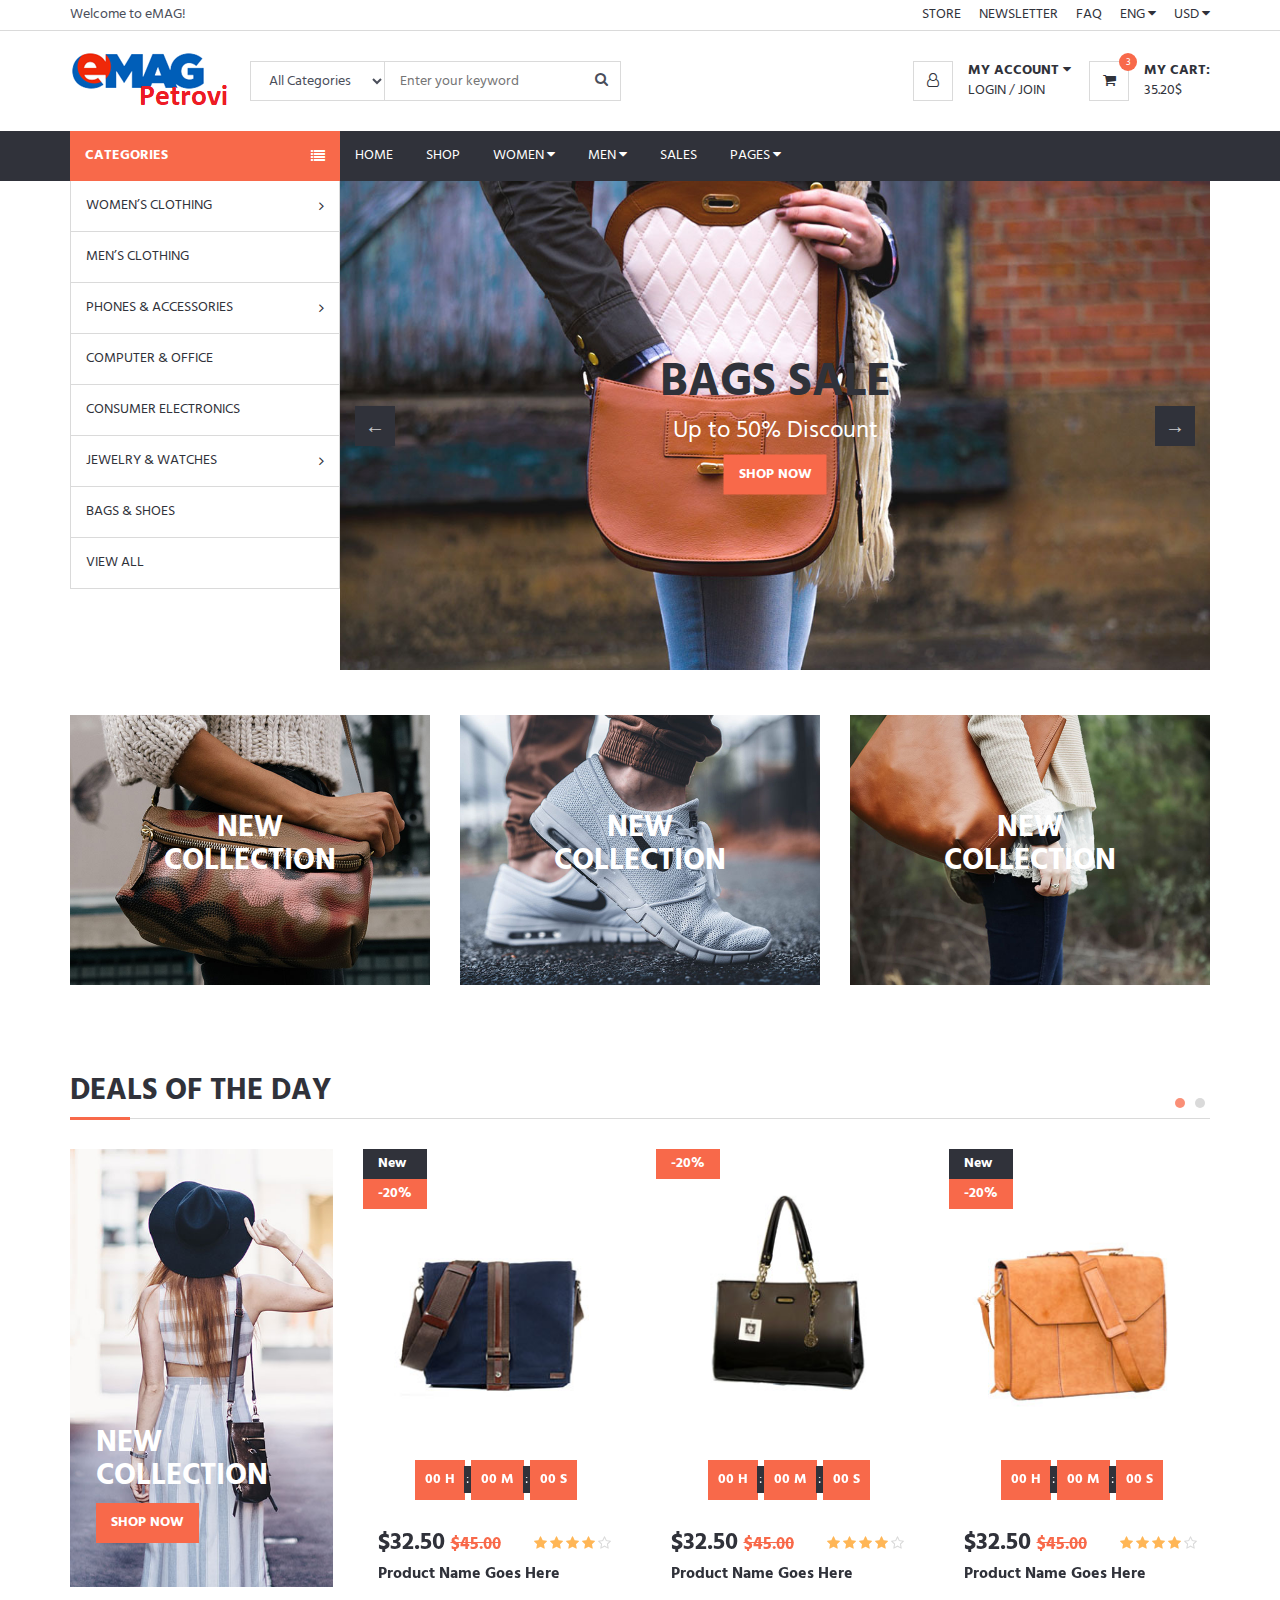
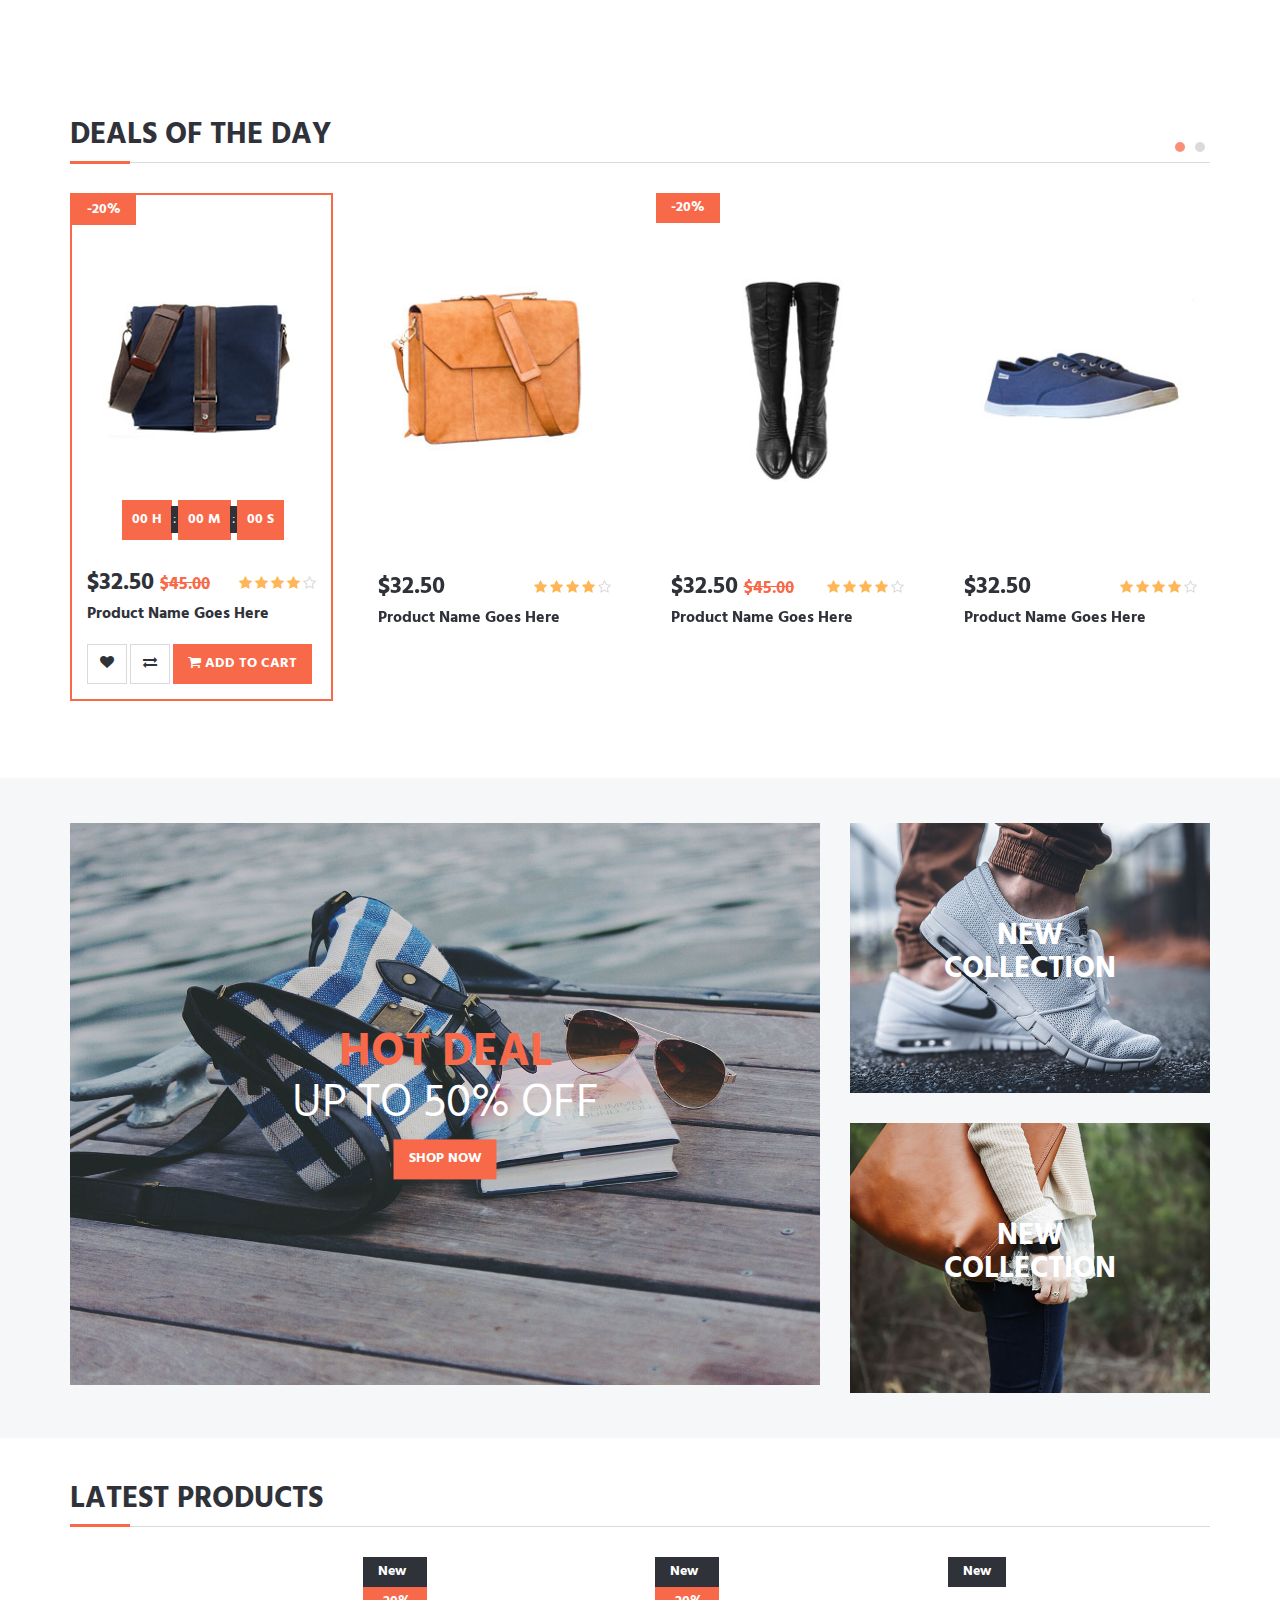
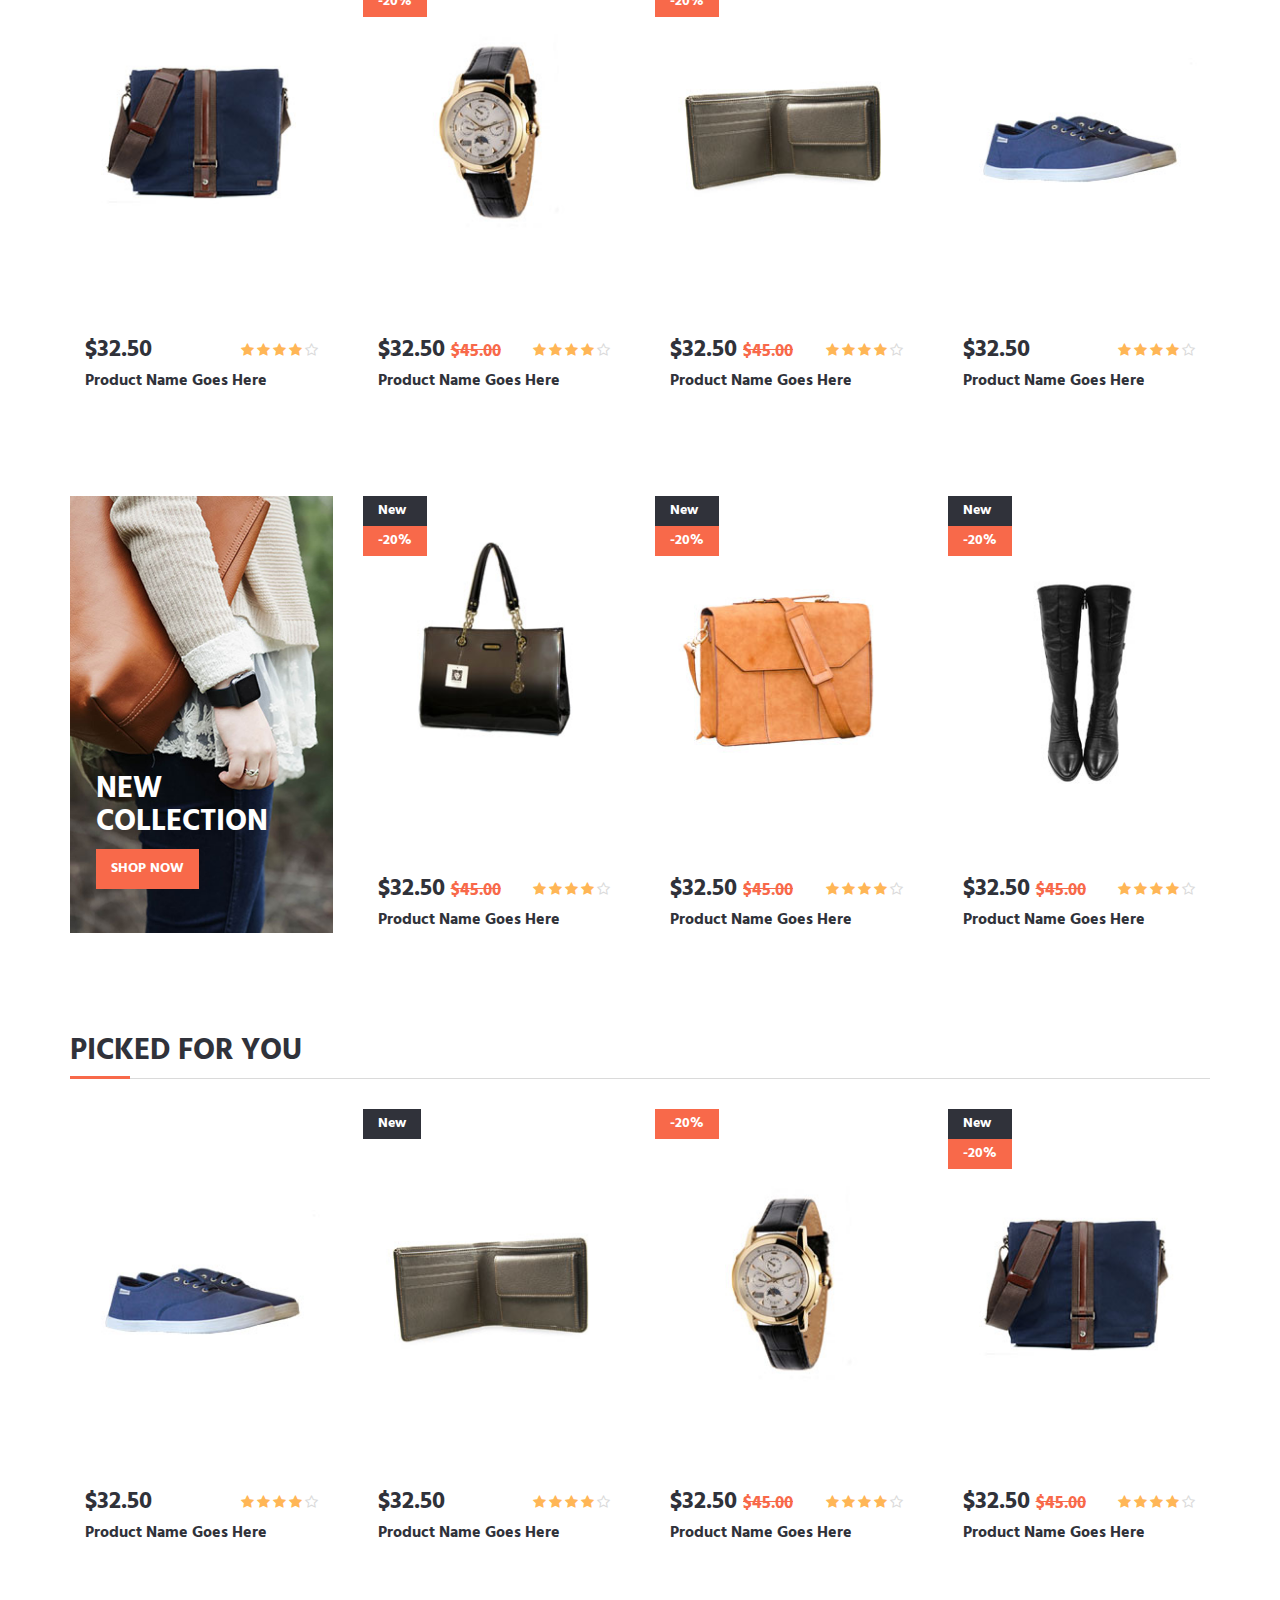
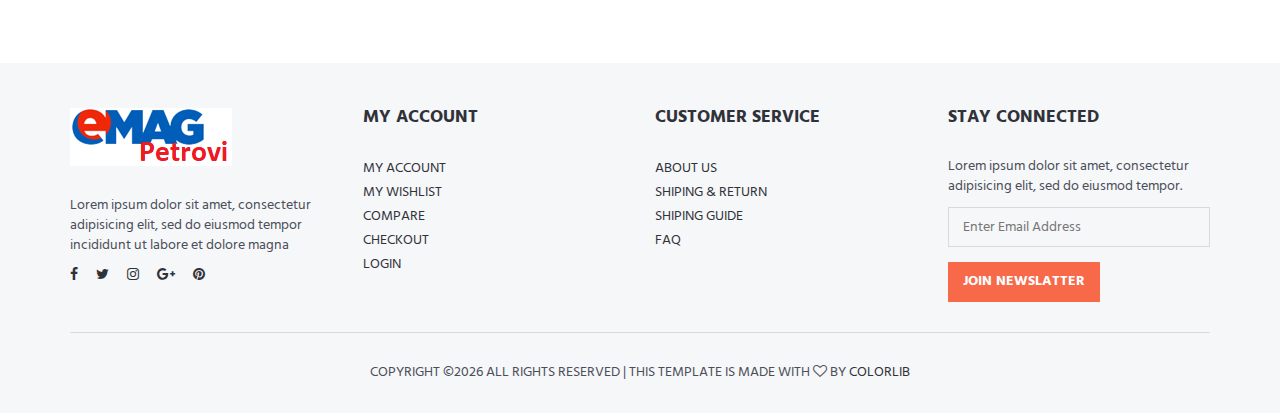
==== WebContent/index.html @ 8ca8fbd1 "Added WebContent" ====
<!DOCTYPE html>
<html lang="en">

<head>
	<meta charset="utf-8">
	<meta http-equiv="X-UA-Compatible" content="IE=edge">
	<meta name="viewport" content="width=device-width, initial-scale=1">
	<!-- The above 3 meta tags *must* come first in the head; any other head content must come *after* these tags -->

	<title>eMAG</title>

	<!-- Google font -->
	<link href="https://fonts.googleapis.com/css?family=Hind:400,700" rel="stylesheet">

	<!-- Bootstrap -->
	<link type="text/css" rel="stylesheet" href="css/bootstrap.min.css" />

	<!-- Slick -->
	<link type="text/css" rel="stylesheet" href="css/slick.css" />
	<link type="text/css" rel="stylesheet" href="css/slick-theme.css" />

	<!-- nouislider -->
	<link type="text/css" rel="stylesheet" href="css/nouislider.min.css" />

	<!-- Font Awesome Icon -->
	<link rel="stylesheet" href="css/font-awesome.min.css">

	<!-- Custom stlylesheet -->
	<link type="text/css" rel="stylesheet" href="css/style.css" />

	<!-- HTML5 shim and Respond.js for IE8 support of HTML5 elements and media queries -->
	<!-- WARNING: Respond.js doesn't work if you view the page via file:// -->
	<!--[if lt IE 9]>
		  <script src="https://oss.maxcdn.com/html5shiv/3.7.3/html5shiv.min.js"></script>
		  <script src="https://oss.maxcdn.com/respond/1.4.2/respond.min.js"></script>
		<![endif]-->

</head>

<body>
	<!-- HEADER -->
	<header>
		<!-- top Header -->
		<div id="top-header">
			<div class="container">
				<div class="pull-left">
					<span>Welcome to eMAG!</span>
				</div>
				<div class="pull-right">
					<ul class="header-top-links">
						<li><a href="#">Store</a></li>
						<li><a href="#">Newsletter</a></li>
						<li><a href="#">FAQ</a></li>
						<li class="dropdown default-dropdown">
							<a class="dropdown-toggle" data-toggle="dropdown" aria-expanded="true">ENG <i class="fa fa-caret-down"></i></a>
							<ul class="custom-menu">
								<li><a href="#">English (ENG)</a></li>
								<li><a href="#">Russian (Ru)</a></li>
								<li><a href="#">French (FR)</a></li>
								<li><a href="#">Spanish (Es)</a></li>
							</ul>
						</li>
						<li class="dropdown default-dropdown">
							<a class="dropdown-toggle" data-toggle="dropdown" aria-expanded="true">USD <i class="fa fa-caret-down"></i></a>
							<ul class="custom-menu">
								<li><a href="#">USD ($)</a></li>
								<li><a href="#">EUR (€)</a></li>
							</ul>
						</li>
					</ul>
				</div>
			</div>
		</div>
		<!-- /top Header -->

		<!-- header -->
		<div id="header">
			<div class="container">
				<div class="pull-left">
					<!-- Logo -->
					<div class="header-logo">
						<a class="logo" href="http://localhost:8080/Emag/index.html">
							<img src="./img/logo.png" alt="">
						</a>
					</div>
					<!-- /Logo -->

					<!-- Search -->
					<div class="header-search">	
						<form>
							<input class="input search-input" type="text" placeholder="Enter your keyword">
							<select class="input search-categories">
								<option value="0">All Categories</option>
								<option value="1">Category 01</option>
								<option value="2">Category 02</option>
								<option value="3">Category 03</option>
								<option value="4">Category 04</option>
							</select>
							<button class="search-btn"><i class="fa fa-search"></i></button>
						</form>
					</div>
					<!-- /Search -->
				</div>
				<div class="pull-right">
					<ul class="header-btns">
						<!-- Account -->
						<li class="header-account dropdown default-dropdown">
							<div class="dropdown-toggle" role="button" data-toggle="dropdown" aria-expanded="true">
								<div class="header-btns-icon">
									<i class="fa fa-user-o"></i>
								</div>
								<strong class="text-uppercase">My Account <i class="fa fa-caret-down"></i></strong>
							</div>
							<a href="#" class="text-uppercase">Login</a> / <a href="#" class="text-uppercase">Join</a>
							<ul class="custom-menu">
								<li><a href="#"><i class="fa fa-user-o"></i> My Account</a></li>
								<li><a href="#"><i class="fa fa-heart-o"></i> My Wishlist</a></li>
								<li><a href="#"><i class="fa fa-exchange"></i> Compare</a></li>
								<li><a href="http://localhost:8080/Emag/checkout.html"><i class="fa fa-check"></i> Checkout</a></li>
								<li><a href="#"><i class="fa fa-unlock-alt"></i> Login</a></li>
								<li><a href="#"><i class="fa fa-user-plus"></i> Create An Account</a></li>
							</ul>
						</li>
						<!-- /Account -->

						<!-- Cart -->
						<li class="header-cart dropdown default-dropdown">
							<a class="dropdown-toggle" data-toggle="dropdown" aria-expanded="true">
								<div class="header-btns-icon">
									<i class="fa fa-shopping-cart"></i>
									<span class="qty">3</span>
								</div>
								<strong class="text-uppercase">My Cart:</strong>
								<br>
								<span>35.20$</span>
							</a>
							<div class="custom-menu">
								<div id="shopping-cart">
									<div class="shopping-cart-list">
										<div class="product product-widget">
											<div class="product-thumb">
												<img src="./img/thumb-product01.jpg" alt="">
											</div>
											<div class="product-body">
												<h3 class="product-price">$32.50 <span class="qty">x3</span></h3>
												<h2 class="product-name"><a href="#">Product Name Goes Here</a></h2>
											</div>
											<button class="cancel-btn"><i class="fa fa-trash"></i></button>
										</div>
										<div class="product product-widget">
											<div class="product-thumb">
												<img src="./img/thumb-product01.jpg" alt="">
											</div>
											<div class="product-body">
												<h3 class="product-price">$32.50 <span class="qty">x3</span></h3>
												<h2 class="product-name"><a href="#">Product Name Goes Here</a></h2>
											</div>
											<button class="cancel-btn"><i class="fa fa-trash"></i></button>
										</div>
									</div>
									<div class="shopping-cart-btns">
										<button class="main-btn">View Cart</button>
										<button class="primary-btn">Checkout <i class="fa fa-arrow-circle-right"></i></button>
									</div>
								</div>
							</div>
						</li>
						<!-- /Cart -->

						<!-- Mobile nav toggle-->
						<li class="nav-toggle">
							<button class="nav-toggle-btn main-btn icon-btn"><i class="fa fa-bars"></i></button>
						</li>
						<!-- / Mobile nav toggle -->
					</ul>
				</div>
			</div>
			<!-- header -->
		</div>
		<!-- container -->
	</header>
	<!-- /HEADER -->

	<!-- NAVIGATION -->
	<div id="navigation">
		<!-- container -->
		<div class="container">
			<div id="responsive-nav">
				<!-- category nav -->
				<div class="category-nav">
					<span class="category-header">Categories <i class="fa fa-list"></i></span>
					<ul class="category-list">
						<li class="dropdown side-dropdown">
							<a class="dropdown-toggle" data-toggle="dropdown" aria-expanded="true">Women’s Clothing <i class="fa fa-angle-right"></i></a>
							<div class="custom-menu">
								<div class="row">
									<div class="col-md-4">
										<ul class="list-links">
											<li>
												<h3 class="list-links-title">Categories</h3></li>
											<li><a href="#">Women’s Clothing</a></li>
											<li><a href="#">Men’s Clothing</a></li>
											<li><a href="#">Phones & Accessories</a></li>
											<li><a href="#">Jewelry & Watches</a></li>
											<li><a href="#">Bags & Shoes</a></li>
										</ul>
										<hr class="hidden-md hidden-lg">
									</div>
									<div class="col-md-4">
										<ul class="list-links">
											<li>
												<h3 class="list-links-title">Categories</h3></li>
											<li><a href="#">Women’s Clothing</a></li>
											<li><a href="#">Men’s Clothing</a></li>
											<li><a href="#">Phones & Accessories</a></li>
											<li><a href="#">Jewelry & Watches</a></li>
											<li><a href="#">Bags & Shoes</a></li>
										</ul>
										<hr class="hidden-md hidden-lg">
									</div>
									<div class="col-md-4">
										<ul class="list-links">
											<li>
												<h3 class="list-links-title">Categories</h3></li>
											<li><a href="#">Women’s Clothing</a></li>
											<li><a href="#">Men’s Clothing</a></li>
											<li><a href="#">Phones & Accessories</a></li>
											<li><a href="#">Jewelry & Watches</a></li>
											<li><a href="#">Bags & Shoes</a></li>
										</ul>
									</div>
								</div>
								<div class="row hidden-sm hidden-xs">
									<div class="col-md-12">
										<hr>
										<a class="banner banner-1" href="#">
											<img src="./img/banner05.jpg" alt="">
											<div class="banner-caption text-center">
												<h2 class="white-color">NEW COLLECTION</h2>
												<h3 class="white-color font-weak">HOT DEAL</h3>
											</div>
										</a>
									</div>
								</div>
							</div>
						</li>
						<li><a href="#">Men’s Clothing</a></li>
						<li class="dropdown side-dropdown"><a class="dropdown-toggle" data-toggle="dropdown" aria-expanded="true">Phones & Accessories <i class="fa fa-angle-right"></i></a>
							<div class="custom-menu">
								<div class="row">
									<div class="col-md-4">
										<ul class="list-links">
											<li>
												<h3 class="list-links-title">Categories</h3></li>
											<li><a href="#">Women’s Clothing</a></li>
											<li><a href="#">Men’s Clothing</a></li>
											<li><a href="#">Phones & Accessories</a></li>
											<li><a href="#">Jewelry & Watches</a></li>
											<li><a href="#">Bags & Shoes</a></li>
										</ul>
										<hr>
										<ul class="list-links">
											<li>
												<h3 class="list-links-title">Categories</h3></li>
											<li><a href="#">Women’s Clothing</a></li>
											<li><a href="#">Men’s Clothing</a></li>
											<li><a href="#">Phones & Accessories</a></li>
											<li><a href="#">Jewelry & Watches</a></li>
											<li><a href="#">Bags & Shoes</a></li>
										</ul>
										<hr class="hidden-md hidden-lg">
									</div>
									<div class="col-md-4">
										<ul class="list-links">
											<li>
												<h3 class="list-links-title">Categories</h3></li>
											<li><a href="#">Women’s Clothing</a></li>
											<li><a href="#">Men’s Clothing</a></li>
											<li><a href="#">Phones & Accessories</a></li>
											<li><a href="#">Jewelry & Watches</a></li>
											<li><a href="#">Bags & Shoes</a></li>
										</ul>
										<hr>
										<ul class="list-links">
											<li>
												<h3 class="list-links-title">Categories</h3></li>
											<li><a href="#">Women’s Clothing</a></li>
											<li><a href="#">Men’s Clothing</a></li>
											<li><a href="#">Phones & Accessories</a></li>
											<li><a href="#">Jewelry & Watches</a></li>
											<li><a href="#">Bags & Shoes</a></li>
										</ul>
									</div>
									<div class="col-md-4 hidden-sm hidden-xs">
										<a class="banner banner-2" href="#">
											<img src="./img/banner04.jpg" alt="">
											<div class="banner-caption">
												<h3 class="white-color">NEW<br>COLLECTION</h3>
											</div>
										</a>
									</div>
								</div>
							</div>
						</li>
						<li><a href="#">Computer & Office</a></li>
						<li><a href="#">Consumer Electronics</a></li>
						<li class="dropdown side-dropdown">
							<a class="dropdown-toggle" data-toggle="dropdown" aria-expanded="true">Jewelry & Watches <i class="fa fa-angle-right"></i></a>
							<div class="custom-menu">
								<div class="row">
									<div class="col-md-4">
										<ul class="list-links">
											<li>
												<h3 class="list-links-title">Categories</h3></li>
											<li><a href="#">Women’s Clothing</a></li>
											<li><a href="#">Men’s Clothing</a></li>
											<li><a href="#">Phones & Accessories</a></li>
											<li><a href="#">Jewelry & Watches</a></li>
											<li><a href="#">Bags & Shoes</a></li>
										</ul>
										<hr>
										<ul class="list-links">
											<li>
												<h3 class="list-links-title">Categories</h3></li>
											<li><a href="#">Women’s Clothing</a></li>
											<li><a href="#">Men’s Clothing</a></li>
											<li><a href="#">Phones & Accessories</a></li>
											<li><a href="#">Jewelry & Watches</a></li>
											<li><a href="#">Bags & Shoes</a></li>
										</ul>
										<hr class="hidden-md hidden-lg">
									</div>
									<div class="col-md-4">
										<ul class="list-links">
											<li>
												<h3 class="list-links-title">Categories</h3></li>
											<li><a href="#">Women’s Clothing</a></li>
											<li><a href="#">Men’s Clothing</a></li>
											<li><a href="#">Phones & Accessories</a></li>
											<li><a href="#">Jewelry & Watches</a></li>
											<li><a href="#">Bags & Shoes</a></li>
										</ul>
										<hr>
										<ul class="list-links">
											<li>
												<h3 class="list-links-title">Categories</h3></li>
											<li><a href="#">Women’s Clothing</a></li>
											<li><a href="#">Men’s Clothing</a></li>
											<li><a href="#">Phones & Accessories</a></li>
											<li><a href="#">Jewelry & Watches</a></li>
											<li><a href="#">Bags & Shoes</a></li>
										</ul>
										<hr class="hidden-md hidden-lg">
									</div>
									<div class="col-md-4">
										<ul class="list-links">
											<li>
												<h3 class="list-links-title">Categories</h3></li>
											<li><a href="#">Women’s Clothing</a></li>
											<li><a href="#">Men’s Clothing</a></li>
											<li><a href="#">Phones & Accessories</a></li>
											<li><a href="#">Jewelry & Watches</a></li>
											<li><a href="#">Bags & Shoes</a></li>
										</ul>
										<hr>
										<ul class="list-links">
											<li>
												<h3 class="list-links-title">Categories</h3></li>
											<li><a href="#">Women’s Clothing</a></li>
											<li><a href="#">Men’s Clothing</a></li>
											<li><a href="#">Phones & Accessories</a></li>
											<li><a href="#">Jewelry & Watches</a></li>
											<li><a href="#">Bags & Shoes</a></li>
										</ul>
									</div>
								</div>
							</div>
						</li>
						<li><a href="#">Bags & Shoes</a></li>
						<li><a href="#">View All</a></li>
					</ul>
				</div>
				<!-- /category nav -->

				<!-- menu nav -->
				<div class="menu-nav">
					<span class="menu-header">Menu <i class="fa fa-bars"></i></span>
					<ul class="menu-list">
						<li><a href="#">Home</a></li>
						<li><a href="#">Shop</a></li>
						<li class="dropdown mega-dropdown"><a class="dropdown-toggle" data-toggle="dropdown" aria-expanded="true">Women <i class="fa fa-caret-down"></i></a>
							<div class="custom-menu">
								<div class="row">
									<div class="col-md-4">
										<ul class="list-links">
											<li>
												<h3 class="list-links-title">Categories</h3></li>
											<li><a href="#">Women’s Clothing</a></li>
											<li><a href="#">Men’s Clothing</a></li>
											<li><a href="#">Phones & Accessories</a></li>
											<li><a href="#">Jewelry & Watches</a></li>
											<li><a href="#">Bags & Shoes</a></li>
										</ul>
										<hr class="hidden-md hidden-lg">
									</div>
									<div class="col-md-4">
										<ul class="list-links">
											<li>
												<h3 class="list-links-title">Categories</h3></li>
											<li><a href="#">Women’s Clothing</a></li>
											<li><a href="#">Men’s Clothing</a></li>
											<li><a href="#">Phones & Accessories</a></li>
											<li><a href="#">Jewelry & Watches</a></li>
											<li><a href="#">Bags & Shoes</a></li>
										</ul>
										<hr class="hidden-md hidden-lg">
									</div>
									<div class="col-md-4">
										<ul class="list-links">
											<li>
												<h3 class="list-links-title">Categories</h3></li>
											<li><a href="#">Women’s Clothing</a></li>
											<li><a href="#">Men’s Clothing</a></li>
											<li><a href="#">Phones & Accessories</a></li>
											<li><a href="#">Jewelry & Watches</a></li>
											<li><a href="#">Bags & Shoes</a></li>
										</ul>
									</div>
								</div>
								<div class="row hidden-sm hidden-xs">
									<div class="col-md-12">
										<hr>
										<a class="banner banner-1" href="#">
											<img src="./img/banner05.jpg" alt="">
											<div class="banner-caption text-center">
												<h2 class="white-color">NEW COLLECTION</h2>
												<h3 class="white-color font-weak">HOT DEAL</h3>
											</div>
										</a>
									</div>
								</div>
							</div>
						</li>
						<li class="dropdown mega-dropdown full-width"><a class="dropdown-toggle" data-toggle="dropdown" aria-expanded="true">Men <i class="fa fa-caret-down"></i></a>
							<div class="custom-menu">
								<div class="row">
									<div class="col-md-3">
										<div class="hidden-sm hidden-xs">
											<a class="banner banner-1" href="#">
												<img src="./img/banner06.jpg" alt="">
												<div class="banner-caption text-center">
													<h3 class="white-color text-uppercase">Women’s</h3>
												</div>
											</a>
											<hr>
										</div>
										<ul class="list-links">
											<li>
												<h3 class="list-links-title">Categories</h3></li>
											<li><a href="#">Women’s Clothing</a></li>
											<li><a href="#">Men’s Clothing</a></li>
											<li><a href="#">Phones & Accessories</a></li>
											<li><a href="#">Jewelry & Watches</a></li>
											<li><a href="#">Bags & Shoes</a></li>
										</ul>
									</div>
									<div class="col-md-3">
										<div class="hidden-sm hidden-xs">
											<a class="banner banner-1" href="#">
												<img src="./img/banner07.jpg" alt="">
												<div class="banner-caption text-center">
													<h3 class="white-color text-uppercase">Men’s</h3>
												</div>
											</a>
										</div>
										<hr>
										<ul class="list-links">
											<li>
												<h3 class="list-links-title">Categories</h3></li>
											<li><a href="#">Women’s Clothing</a></li>
											<li><a href="#">Men’s Clothing</a></li>
											<li><a href="#">Phones & Accessories</a></li>
											<li><a href="#">Jewelry & Watches</a></li>
											<li><a href="#">Bags & Shoes</a></li>
										</ul>
									</div>
									<div class="col-md-3">
										<div class="hidden-sm hidden-xs">
											<a class="banner banner-1" href="#">
												<img src="./img/banner08.jpg" alt="">
												<div class="banner-caption text-center">
													<h3 class="white-color text-uppercase">Accessories</h3>
												</div>
											</a>
										</div>
										<hr>
										<ul class="list-links">
											<li>
												<h3 class="list-links-title">Categories</h3></li>
											<li><a href="#">Women’s Clothing</a></li>
											<li><a href="#">Men’s Clothing</a></li>
											<li><a href="#">Phones & Accessories</a></li>
											<li><a href="#">Jewelry & Watches</a></li>
											<li><a href="#">Bags & Shoes</a></li>
										</ul>
									</div>
									<div class="col-md-3">
										<div class="hidden-sm hidden-xs">
											<a class="banner banner-1" href="#">
												<img src="./img/banner09.jpg" alt="">
												<div class="banner-caption text-center">
													<h3 class="white-color text-uppercase">Bags</h3>
												</div>
											</a>
										</div>
										<hr>
										<ul class="list-links">
											<li>
												<h3 class="list-links-title">Categories</h3></li>
											<li><a href="#">Women’s Clothing</a></li>
											<li><a href="#">Men’s Clothing</a></li>
											<li><a href="#">Phones & Accessories</a></li>
											<li><a href="#">Jewelry & Watches</a></li>
											<li><a href="#">Bags & Shoes</a></li>
										</ul>
									</div>
								</div>
							</div>
						</li>
						<li><a href="#">Sales</a></li>
						<li class="dropdown default-dropdown"><a class="dropdown-toggle" data-toggle="dropdown" aria-expanded="true">Pages <i class="fa fa-caret-down"></i></a>
							<ul class="custom-menu">
								<li><a href="index.html">Home</a></li>
								<li><a href="products.html">Products</a></li>
								<li><a href="product-page.html">Product Details</a></li>
								<li><a href="checkout.html">Checkout</a></li>
							</ul>
						</li>
					</ul>
				</div>
				<!-- menu nav -->
			</div>
		</div>
		<!-- /container -->
	</div>
	<!-- /NAVIGATION -->

	<!-- HOME -->
	<div id="home">
		<!-- container -->
		<div class="container">
			<!-- home wrap -->
			<div class="home-wrap">
				<!-- home slick -->
				<div id="home-slick">
					<!-- banner -->
					<div class="banner banner-1">
						<img src="./img/banner01.jpg" alt="">
						<div class="banner-caption text-center">
							<h1>Bags sale</h1>
							<h3 class="white-color font-weak">Up to 50% Discount</h3>
							<button class="primary-btn">Shop Now</button>
						</div>
					</div>
					<!-- /banner -->

					<!-- banner -->
					<div class="banner banner-1">
						<img src="./img/banner02.jpg" alt="">
						<div class="banner-caption">
							<h1 class="primary-color">HOT DEAL<br><span class="white-color font-weak">Up to 50% OFF</span></h1>
							<button class="primary-btn">Shop Now</button>
						</div>
					</div>
					<!-- /banner -->

					<!-- banner -->
					<div class="banner banner-1">
						<img src="./img/banner03.jpg" alt="">
						<div class="banner-caption">
							<h1 class="white-color">New Product <span>Collection</span></h1>
							<button class="primary-btn">Shop Now</button>
						</div>
					</div>
					<!-- /banner -->
				</div>
				<!-- /home slick -->
			</div>
			<!-- /home wrap -->
		</div>
		<!-- /container -->
	</div>
	<!-- /HOME -->

	<!-- section -->
	<div class="section">
		<!-- container -->
		<div class="container">
			<!-- row -->
			<div class="row">
				<!-- banner -->
				<div class="col-md-4 col-sm-6">
					<a class="banner banner-1" href="#">
						<img src="./img/banner10.jpg" alt="">
						<div class="banner-caption text-center">
							<h2 class="white-color">NEW COLLECTION</h2>
						</div>
					</a>
				</div>
				<!-- /banner -->

				<!-- banner -->
				<div class="col-md-4 col-sm-6">
					<a class="banner banner-1" href="#">
						<img src="./img/banner11.jpg" alt="">
						<div class="banner-caption text-center">
							<h2 class="white-color">NEW COLLECTION</h2>
						</div>
					</a>
				</div>
				<!-- /banner -->

				<!-- banner -->
				<div class="col-md-4 col-md-offset-0 col-sm-6 col-sm-offset-3">
					<a class="banner banner-1" href="#">
						<img src="./img/banner12.jpg" alt="">
						<div class="banner-caption text-center">
							<h2 class="white-color">NEW COLLECTION</h2>
						</div>
					</a>
				</div>
				<!-- /banner -->

			</div>
			<!-- /row -->
		</div>
		<!-- /container -->
	</div>
	<!-- /section -->

	<!-- section -->
	<div class="section">
		<!-- container -->
		<div class="container">
			<!-- row -->
			<div class="row">
				<!-- section-title -->
				<div class="col-md-12">
					<div class="section-title">
						<h2 class="title">Deals Of The Day</h2>
						<div class="pull-right">
							<div class="product-slick-dots-1 custom-dots"></div>
						</div>
					</div>
				</div>
				<!-- /section-title -->

				<!-- banner -->
				<div class="col-md-3 col-sm-6 col-xs-6">
					<div class="banner banner-2">
						<img src="./img/banner14.jpg" alt="">
						<div class="banner-caption">
							<h2 class="white-color">NEW<br>COLLECTION</h2>
							<button class="primary-btn">Shop Now</button>
						</div>
					</div>
				</div>
				<!-- /banner -->

				<!-- Product Slick -->
				<div class="col-md-9 col-sm-6 col-xs-6">
					<div class="row">
						<div id="product-slick-1" class="product-slick">
							<!-- Product Single -->
							<div class="product product-single">
								<div class="product-thumb">
									<div class="product-label">
										<span>New</span>
										<span class="sale">-20%</span>
									</div>
									<ul class="product-countdown">
										<li><span>00 H</span></li>
										<li><span>00 M</span></li>
										<li><span>00 S</span></li>
									</ul>
									<button class="main-btn quick-view"><i class="fa fa-search-plus"></i> Quick view</button>
									<img src="./img/product01.jpg" alt="">
								</div>
								<div class="product-body">
									<h3 class="product-price">$32.50 <del class="product-old-price">$45.00</del></h3>
									<div class="product-rating">
										<i class="fa fa-star"></i>
										<i class="fa fa-star"></i>
										<i class="fa fa-star"></i>
										<i class="fa fa-star"></i>
										<i class="fa fa-star-o empty"></i>
									</div>
									<h2 class="product-name"><a href="#">Product Name Goes Here</a></h2>
									<div class="product-btns">
										<button class="main-btn icon-btn"><i class="fa fa-heart"></i></button>
										<button class="main-btn icon-btn"><i class="fa fa-exchange"></i></button>
										<button class="primary-btn add-to-cart"><i class="fa fa-shopping-cart"></i> Add to Cart</button>
									</div>
								</div>
							</div>
							<!-- /Product Single -->

							<!-- Product Single -->
							<div class="product product-single">
								<div class="product-thumb">
									<div class="product-label">
										<span class="sale">-20%</span>
									</div>
									<ul class="product-countdown">
										<li><span>00 H</span></li>
										<li><span>00 M</span></li>
										<li><span>00 S</span></li>
									</ul>
									<button class="main-btn quick-view"><i class="fa fa-search-plus"></i> Quick view</button>
									<img src="./img/product07.jpg" alt="">
								</div>
								<div class="product-body">
									<h3 class="product-price">$32.50 <del class="product-old-price">$45.00</del></h3>
									<div class="product-rating">
										<i class="fa fa-star"></i>
										<i class="fa fa-star"></i>
										<i class="fa fa-star"></i>
										<i class="fa fa-star"></i>
										<i class="fa fa-star-o empty"></i>
									</div>
									<h2 class="product-name"><a href="#">Product Name Goes Here</a></h2>
									<div class="product-btns">
										<button class="main-btn icon-btn"><i class="fa fa-heart"></i></button>
										<button class="main-btn icon-btn"><i class="fa fa-exchange"></i></button>
										<button class="primary-btn add-to-cart"><i class="fa fa-shopping-cart"></i> Add to Cart</button>
									</div>
								</div>
							</div>
							<!-- /Product Single -->

							<!-- Product Single -->
							<div class="product product-single">
								<div class="product-thumb">
									<div class="product-label">
										<span>New</span>
										<span class="sale">-20%</span>
									</div>
									<ul class="product-countdown">
										<li><span>00 H</span></li>
										<li><span>00 M</span></li>
										<li><span>00 S</span></li>
									</ul>
									<button class="main-btn quick-view"><i class="fa fa-search-plus"></i> Quick view</button>
									<img src="./img/product06.jpg" alt="">
								</div>
								<div class="product-body">
									<h3 class="product-price">$32.50 <del class="product-old-price">$45.00</del></h3>
									<div class="product-rating">
										<i class="fa fa-star"></i>
										<i class="fa fa-star"></i>
										<i class="fa fa-star"></i>
										<i class="fa fa-star"></i>
										<i class="fa fa-star-o empty"></i>
									</div>
									<h2 class="product-name"><a href="#">Product Name Goes Here</a></h2>
									<div class="product-btns">
										<button class="main-btn icon-btn"><i class="fa fa-heart"></i></button>
										<button class="main-btn icon-btn"><i class="fa fa-exchange"></i></button>
										<button class="primary-btn add-to-cart"><i class="fa fa-shopping-cart"></i> Add to Cart</button>
									</div>
								</div>
							</div>
							<!-- /Product Single -->

							<!-- Product Single -->
							<div class="product product-single">
								<div class="product-thumb">
									<div class="product-label">
										<span>New</span>
										<span class="sale">-20%</span>
									</div>
									<ul class="product-countdown">
										<li><span>00 H</span></li>
										<li><span>00 M</span></li>
										<li><span>00 S</span></li>
									</ul>
									<button class="main-btn quick-view"><i class="fa fa-search-plus"></i> Quick view</button>
									<img src="./img/product08.jpg" alt="">
								</div>
								<div class="product-body">
									<h3 class="product-price">$32.50 <del class="product-old-price">$45.00</del></h3>
									<div class="product-rating">
										<i class="fa fa-star"></i>
										<i class="fa fa-star"></i>
										<i class="fa fa-star"></i>
										<i class="fa fa-star"></i>
										<i class="fa fa-star-o empty"></i>
									</div>
									<h2 class="product-name"><a href="#">Product Name Goes Here</a></h2>
									<div class="product-btns">
										<button class="main-btn icon-btn"><i class="fa fa-heart"></i></button>
										<button class="main-btn icon-btn"><i class="fa fa-exchange"></i></button>
										<button class="primary-btn add-to-cart"><i class="fa fa-shopping-cart"></i> Add to Cart</button>
									</div>
								</div>
							</div>
							<!-- /Product Single -->
						</div>
					</div>
				</div>
				<!-- /Product Slick -->
			</div>
			<!-- /row -->

			<!-- row -->
			<div class="row">
				<!-- section title -->
				<div class="col-md-12">
					<div class="section-title">
						<h2 class="title">Deals Of The Day</h2>
						<div class="pull-right">
							<div class="product-slick-dots-2 custom-dots">
							</div>
						</div>
					</div>
				</div>
				<!-- section title -->

				<!-- Product Single -->
				<div class="col-md-3 col-sm-6 col-xs-6">
					<div class="product product-single product-hot">
						<div class="product-thumb">
							<div class="product-label">
								<span class="sale">-20%</span>
							</div>
							<ul class="product-countdown">
								<li><span>00 H</span></li>
								<li><span>00 M</span></li>
								<li><span>00 S</span></li>
							</ul>
							<button class="main-btn quick-view"><i class="fa fa-search-plus"></i> Quick view</button>
							<img src="./img/product01.jpg" alt="">
						</div>
						<div class="product-body">
							<h3 class="product-price">$32.50 <del class="product-old-price">$45.00</del></h3>
							<div class="product-rating">
								<i class="fa fa-star"></i>
								<i class="fa fa-star"></i>
								<i class="fa fa-star"></i>
								<i class="fa fa-star"></i>
								<i class="fa fa-star-o empty"></i>
							</div>
							<h2 class="product-name"><a href="#">Product Name Goes Here</a></h2>
							<div class="product-btns">
								<button class="main-btn icon-btn"><i class="fa fa-heart"></i></button>
								<button class="main-btn icon-btn"><i class="fa fa-exchange"></i></button>
								<button class="primary-btn add-to-cart"><i class="fa fa-shopping-cart"></i> Add to Cart</button>
							</div>
						</div>
					</div>
				</div>
				<!-- /Product Single -->

				<!-- Product Slick -->
				<div class="col-md-9 col-sm-6 col-xs-6">
					<div class="row">
						<div id="product-slick-2" class="product-slick">
							<!-- Product Single -->
							<div class="product product-single">
								<div class="product-thumb">
									<button class="main-btn quick-view"><i class="fa fa-search-plus"></i> Quick view</button>
									<img src="./img/product06.jpg" alt="">
								</div>
								<div class="product-body">
									<h3 class="product-price">$32.50</h3>
									<div class="product-rating">
										<i class="fa fa-star"></i>
										<i class="fa fa-star"></i>
										<i class="fa fa-star"></i>
										<i class="fa fa-star"></i>
										<i class="fa fa-star-o empty"></i>
									</div>
									<h2 class="product-name"><a href="#">Product Name Goes Here</a></h2>
									<div class="product-btns">
										<button class="main-btn icon-btn"><i class="fa fa-heart"></i></button>
										<button class="main-btn icon-btn"><i class="fa fa-exchange"></i></button>
										<button class="primary-btn add-to-cart"><i class="fa fa-shopping-cart"></i> Add to Cart</button>
									</div>
								</div>
							</div>
							<!-- /Product Single -->

							<!-- Product Single -->
							<div class="product product-single">
								<div class="product-thumb">
									<div class="product-label">
										<span class="sale">-20%</span>
									</div>
									<button class="main-btn quick-view"><i class="fa fa-search-plus"></i> Quick view</button>
									<img src="./img/product05.jpg" alt="">
								</div>
								<div class="product-body">
									<h3 class="product-price">$32.50 <del class="product-old-price">$45.00</del></h3>
									<div class="product-rating">
										<i class="fa fa-star"></i>
										<i class="fa fa-star"></i>
										<i class="fa fa-star"></i>
										<i class="fa fa-star"></i>
										<i class="fa fa-star-o empty"></i>
									</div>
									<h2 class="product-name"><a href="#">Product Name Goes Here</a></h2>
									<div class="product-btns">
										<button class="main-btn icon-btn"><i class="fa fa-heart"></i></button>
										<button class="main-btn icon-btn"><i class="fa fa-exchange"></i></button>
										<button class="primary-btn add-to-cart"><i class="fa fa-shopping-cart"></i> Add to Cart</button>
									</div>
								</div>
							</div>
							<!-- /Product Single -->

							<!-- Product Single -->
							<div class="product product-single">
								<div class="product-thumb">
									<button class="main-btn quick-view"><i class="fa fa-search-plus"></i> Quick view</button>
									<img src="./img/product04.jpg" alt="">
								</div>
								<div class="product-body">
									<h3 class="product-price">$32.50</h3>
									<div class="product-rating">
										<i class="fa fa-star"></i>
										<i class="fa fa-star"></i>
										<i class="fa fa-star"></i>
										<i class="fa fa-star"></i>
										<i class="fa fa-star-o empty"></i>
									</div>
									<h2 class="product-name"><a href="#">Product Name Goes Here</a></h2>
									<div class="product-btns">
										<button class="main-btn icon-btn"><i class="fa fa-heart"></i></button>
										<button class="main-btn icon-btn"><i class="fa fa-exchange"></i></button>
										<button class="primary-btn add-to-cart"><i class="fa fa-shopping-cart"></i> Add to Cart</button>
									</div>
								</div>
							</div>
							<!-- /Product Single -->

							<!-- Product Single -->
							<div class="product product-single">
								<div class="product-thumb">
									<div class="product-label">
										<span>New</span>
										<span class="sale">-20%</span>
									</div>
									<button class="main-btn quick-view"><i class="fa fa-search-plus"></i> Quick view</button>
									<img src="./img/product03.jpg" alt="">
								</div>
								<div class="product-body">
									<h3 class="product-price">$32.50 <del class="product-old-price">$45.00</del></h3>
									<div class="product-rating">
										<i class="fa fa-star"></i>
										<i class="fa fa-star"></i>
										<i class="fa fa-star"></i>
										<i class="fa fa-star"></i>
										<i class="fa fa-star-o empty"></i>
									</div>
									<h2 class="product-name"><a href="#">Product Name Goes Here</a></h2>
									<div class="product-btns">
										<button class="main-btn icon-btn"><i class="fa fa-heart"></i></button>
										<button class="main-btn icon-btn"><i class="fa fa-exchange"></i></button>
										<button class="primary-btn add-to-cart"><i class="fa fa-shopping-cart"></i> Add to Cart</button>
									</div>
								</div>
							</div>
							<!-- /Product Single -->

						</div>
					</div>
				</div>
				<!-- /Product Slick -->
			</div>
			<!-- /row -->
		</div>
		<!-- /container -->
	</div>
	<!-- /section -->

	<!-- section -->
	<div class="section section-grey">
		<!-- container -->
		<div class="container">
			<!-- row -->
			<div class="row">
				<!-- banner -->
				<div class="col-md-8">
					<div class="banner banner-1">
						<img src="./img/banner13.jpg" alt="">
						<div class="banner-caption text-center">
							<h1 class="primary-color">HOT DEAL<br><span class="white-color font-weak">Up to 50% OFF</span></h1>
							<button class="primary-btn">Shop Now</button>
						</div>
					</div>
				</div>
				<!-- /banner -->

				<!-- banner -->
				<div class="col-md-4 col-sm-6">
					<a class="banner banner-1" href="#">
						<img src="./img/banner11.jpg" alt="">
						<div class="banner-caption text-center">
							<h2 class="white-color">NEW COLLECTION</h2>
						</div>
					</a>
				</div>
				<!-- /banner -->

				<!-- banner -->
				<div class="col-md-4 col-sm-6">
					<a class="banner banner-1" href="#">
						<img src="./img/banner12.jpg" alt="">
						<div class="banner-caption text-center">
							<h2 class="white-color">NEW COLLECTION</h2>
						</div>
					</a>
				</div>
				<!-- /banner -->
			</div>
			<!-- /row -->
		</div>
		<!-- /container -->
	</div>
	<!-- /section -->

	<!-- section -->
	<div class="section">
		<!-- container -->
		<div class="container">
			<!-- row -->
			<div class="row">
				<!-- section title -->
				<div class="col-md-12">
					<div class="section-title">
						<h2 class="title">Latest Products</h2>
					</div>
				</div>
				<!-- section title -->

				<!-- Product Single -->
				<div class="col-md-3 col-sm-6 col-xs-6">
					<div class="product product-single">
						<div class="product-thumb">
							<button class="main-btn quick-view"><i class="fa fa-search-plus"></i> Quick view</button>
							<img src="./img/product01.jpg" alt="">
						</div>
						<div class="product-body">
							<h3 class="product-price">$32.50</h3>
							<div class="product-rating">
								<i class="fa fa-star"></i>
								<i class="fa fa-star"></i>
								<i class="fa fa-star"></i>
								<i class="fa fa-star"></i>
								<i class="fa fa-star-o empty"></i>
							</div>
							<h2 class="product-name"><a href="#">Product Name Goes Here</a></h2>
							<div class="product-btns">
								<button class="main-btn icon-btn"><i class="fa fa-heart"></i></button>
								<button class="main-btn icon-btn"><i class="fa fa-exchange"></i></button>
								<button class="primary-btn add-to-cart"><i class="fa fa-shopping-cart"></i> Add to Cart</button>
							</div>
						</div>
					</div>
				</div>
				<!-- /Product Single -->

				<!-- Product Single -->
				<div class="col-md-3 col-sm-6 col-xs-6">
					<div class="product product-single">
						<div class="product-thumb">
							<div class="product-label">
								<span>New</span>
								<span class="sale">-20%</span>
							</div>
							<button class="main-btn quick-view"><i class="fa fa-search-plus"></i> Quick view</button>
							<img src="./img/product02.jpg" alt="">
						</div>
						<div class="product-body">
							<h3 class="product-price">$32.50 <del class="product-old-price">$45.00</del></h3>
							<div class="product-rating">
								<i class="fa fa-star"></i>
								<i class="fa fa-star"></i>
								<i class="fa fa-star"></i>
								<i class="fa fa-star"></i>
								<i class="fa fa-star-o empty"></i>
							</div>
							<h2 class="product-name"><a href="#">Product Name Goes Here</a></h2>
							<div class="product-btns">
								<button class="main-btn icon-btn"><i class="fa fa-heart"></i></button>
								<button class="main-btn icon-btn"><i class="fa fa-exchange"></i></button>
								<button class="primary-btn add-to-cart"><i class="fa fa-shopping-cart"></i> Add to Cart</button>
							</div>
						</div>
					</div>
				</div>
				<!-- /Product Single -->

				<!-- Product Single -->
				<div class="col-md-3 col-sm-6 col-xs-6">
					<div class="product product-single">
						<div class="product-thumb">
							<div class="product-label">
								<span>New</span>
								<span class="sale">-20%</span>
							</div>
							<button class="main-btn quick-view"><i class="fa fa-search-plus"></i> Quick view</button>
							<img src="./img/product03.jpg" alt="">
						</div>
						<div class="product-body">
							<h3 class="product-price">$32.50 <del class="product-old-price">$45.00</del></h3>
							<div class="product-rating">
								<i class="fa fa-star"></i>
								<i class="fa fa-star"></i>
								<i class="fa fa-star"></i>
								<i class="fa fa-star"></i>
								<i class="fa fa-star-o empty"></i>
							</div>
							<h2 class="product-name"><a href="#">Product Name Goes Here</a></h2>
							<div class="product-btns">
								<button class="main-btn icon-btn"><i class="fa fa-heart"></i></button>
								<button class="main-btn icon-btn"><i class="fa fa-exchange"></i></button>
								<button class="primary-btn add-to-cart"><i class="fa fa-shopping-cart"></i> Add to Cart</button>
							</div>
						</div>
					</div>
				</div>
				<!-- /Product Single -->

				<!-- Product Single -->
				<div class="col-md-3 col-sm-6 col-xs-6">
					<div class="product product-single">
						<div class="product-thumb">
							<div class="product-label">
								<span>New</span>
							</div>
							<button class="main-btn quick-view"><i class="fa fa-search-plus"></i> Quick view</button>
							<img src="./img/product04.jpg" alt="">
						</div>
						<div class="product-body">
							<h3 class="product-price">$32.50</h3>
							<div class="product-rating">
								<i class="fa fa-star"></i>
								<i class="fa fa-star"></i>
								<i class="fa fa-star"></i>
								<i class="fa fa-star"></i>
								<i class="fa fa-star-o empty"></i>
							</div>
							<h2 class="product-name"><a href="#">Product Name Goes Here</a></h2>
							<div class="product-btns">
								<button class="main-btn icon-btn"><i class="fa fa-heart"></i></button>
								<button class="main-btn icon-btn"><i class="fa fa-exchange"></i></button>
								<button class="primary-btn add-to-cart"><i class="fa fa-shopping-cart"></i> Add to Cart</button>
							</div>
						</div>
					</div>
				</div>
				<!-- /Product Single -->
			</div>
			<!-- /row -->

			<!-- row -->
			<div class="row">
				<!-- banner -->
				<div class="col-md-3 col-sm-6 col-xs-6">
					<div class="banner banner-2">
						<img src="./img/banner15.jpg" alt="">
						<div class="banner-caption">
							<h2 class="white-color">NEW<br>COLLECTION</h2>
							<button class="primary-btn">Shop Now</button>
						</div>
					</div>
				</div>
				<!-- /banner -->

				<!-- Product Single -->
				<div class="col-md-3 col-sm-6 col-xs-6">
					<div class="product product-single">
						<div class="product-thumb">
							<div class="product-label">
								<span>New</span>
								<span class="sale">-20%</span>
							</div>
							<button class="main-btn quick-view"><i class="fa fa-search-plus"></i> Quick view</button>
							<img src="./img/product07.jpg" alt="">
						</div>
						<div class="product-body">
							<h3 class="product-price">$32.50 <del class="product-old-price">$45.00</del></h3>
							<div class="product-rating">
								<i class="fa fa-star"></i>
								<i class="fa fa-star"></i>
								<i class="fa fa-star"></i>
								<i class="fa fa-star"></i>
								<i class="fa fa-star-o empty"></i>
							</div>
							<h2 class="product-name"><a href="#">Product Name Goes Here</a></h2>
							<div class="product-btns">
								<button class="main-btn icon-btn"><i class="fa fa-heart"></i></button>
								<button class="main-btn icon-btn"><i class="fa fa-exchange"></i></button>
								<button class="primary-btn add-to-cart"><i class="fa fa-shopping-cart"></i> Add to Cart</button>
							</div>
						</div>
					</div>
				</div>
				<!-- /Product Single -->

				<!-- Product Single -->
				<div class="col-md-3 col-sm-6 col-xs-6">
					<div class="product product-single">
						<div class="product-thumb">
							<div class="product-label">
								<span>New</span>
								<span class="sale">-20%</span>
							</div>
							<button class="main-btn quick-view"><i class="fa fa-search-plus"></i> Quick view</button>
							<img src="./img/product06.jpg" alt="">
						</div>
						<div class="product-body">
							<h3 class="product-price">$32.50 <del class="product-old-price">$45.00</del></h3>
							<div class="product-rating">
								<i class="fa fa-star"></i>
								<i class="fa fa-star"></i>
								<i class="fa fa-star"></i>
								<i class="fa fa-star"></i>
								<i class="fa fa-star-o empty"></i>
							</div>
							<h2 class="product-name"><a href="#">Product Name Goes Here</a></h2>
							<div class="product-btns">
								<button class="main-btn icon-btn"><i class="fa fa-heart"></i></button>
								<button class="main-btn icon-btn"><i class="fa fa-exchange"></i></button>
								<button class="primary-btn add-to-cart"><i class="fa fa-shopping-cart"></i> Add to Cart</button>
							</div>
						</div>
					</div>
				</div>
				<!-- /Product Single -->

				<!-- Product Single -->
				<div class="col-md-3 col-sm-6 col-xs-6">
					<div class="product product-single">
						<div class="product-thumb">
							<div class="product-label">
								<span>New</span>
								<span class="sale">-20%</span>
							</div>
							<button class="main-btn quick-view"><i class="fa fa-search-plus"></i> Quick view</button>
							<img src="./img/product05.jpg" alt="">
						</div>
						<div class="product-body">
							<h3 class="product-price">$32.50 <del class="product-old-price">$45.00</del></h3>
							<div class="product-rating">
								<i class="fa fa-star"></i>
								<i class="fa fa-star"></i>
								<i class="fa fa-star"></i>
								<i class="fa fa-star"></i>
								<i class="fa fa-star-o empty"></i>
							</div>
							<h2 class="product-name"><a href="#">Product Name Goes Here</a></h2>
							<div class="product-btns">
								<button class="main-btn icon-btn"><i class="fa fa-heart"></i></button>
								<button class="main-btn icon-btn"><i class="fa fa-exchange"></i></button>
								<button class="primary-btn add-to-cart"><i class="fa fa-shopping-cart"></i> Add to Cart</button>
							</div>
						</div>
					</div>
				</div>
				<!-- /Product Single -->
			</div>
			<!-- /row -->

			<!-- row -->
			<div class="row">
				<!-- section title -->
				<div class="col-md-12">
					<div class="section-title">
						<h2 class="title">Picked For You</h2>
					</div>
				</div>
				<!-- section title -->

				<!-- Product Single -->
				<div class="col-md-3 col-sm-6 col-xs-6">
					<div class="product product-single">
						<div class="product-thumb">
							<button class="main-btn quick-view"><i class="fa fa-search-plus"></i> Quick view</button>
							<img src="./img/product04.jpg" alt="">
						</div>
						<div class="product-body">
							<h3 class="product-price">$32.50</h3>
							<div class="product-rating">
								<i class="fa fa-star"></i>
								<i class="fa fa-star"></i>
								<i class="fa fa-star"></i>
								<i class="fa fa-star"></i>
								<i class="fa fa-star-o empty"></i>
							</div>
							<h2 class="product-name"><a href="#">Product Name Goes Here</a></h2>
							<div class="product-btns">
								<button class="main-btn icon-btn"><i class="fa fa-heart"></i></button>
								<button class="main-btn icon-btn"><i class="fa fa-exchange"></i></button>
								<button class="primary-btn add-to-cart"><i class="fa fa-shopping-cart"></i> Add to Cart</button>
							</div>
						</div>
					</div>
				</div>
				<!-- /Product Single -->

				<!-- Product Single -->
				<div class="col-md-3 col-sm-6 col-xs-6">
					<div class="product product-single">
						<div class="product-thumb">
							<div class="product-label">
								<span>New</span>
							</div>
							<button class="main-btn quick-view"><i class="fa fa-search-plus"></i> Quick view</button>
							<img src="./img/product03.jpg" alt="">
						</div>
						<div class="product-body">
							<h3 class="product-price">$32.50</h3>
							<div class="product-rating">
								<i class="fa fa-star"></i>
								<i class="fa fa-star"></i>
								<i class="fa fa-star"></i>
								<i class="fa fa-star"></i>
								<i class="fa fa-star-o empty"></i>
							</div>
							<h2 class="product-name"><a href="#">Product Name Goes Here</a></h2>
							<div class="product-btns">
								<button class="main-btn icon-btn"><i class="fa fa-heart"></i></button>
								<button class="main-btn icon-btn"><i class="fa fa-exchange"></i></button>
								<button class="primary-btn add-to-cart"><i class="fa fa-shopping-cart"></i> Add to Cart</button>
							</div>
						</div>
					</div>
				</div>
				<!-- /Product Single -->

				<!-- Product Single -->
				<div class="col-md-3 col-sm-6 col-xs-6">
					<div class="product product-single">
						<div class="product-thumb">
							<div class="product-label">
								<span class="sale">-20%</span>
							</div>
							<button class="main-btn quick-view"><i class="fa fa-search-plus"></i> Quick view</button>
							<img src="./img/product02.jpg" alt="">
						</div>
						<div class="product-body">
							<h3 class="product-price">$32.50 <del class="product-old-price">$45.00</del></h3>
							<div class="product-rating">
								<i class="fa fa-star"></i>
								<i class="fa fa-star"></i>
								<i class="fa fa-star"></i>
								<i class="fa fa-star"></i>
								<i class="fa fa-star-o empty"></i>
							</div>
							<h2 class="product-name"><a href="#">Product Name Goes Here</a></h2>
							<div class="product-btns">
								<button class="main-btn icon-btn"><i class="fa fa-heart"></i></button>
								<button class="main-btn icon-btn"><i class="fa fa-exchange"></i></button>
								<button class="primary-btn add-to-cart"><i class="fa fa-shopping-cart"></i> Add to Cart</button>
							</div>
						</div>
					</div>
				</div>
				<!-- /Product Single -->

				<!-- Product Single -->
				<div class="col-md-3 col-sm-6 col-xs-6">
					<div class="product product-single">
						<div class="product-thumb">
							<div class="product-label">
								<span>New</span>
								<span class="sale">-20%</span>
							</div>
							<button class="main-btn quick-view"><i class="fa fa-search-plus"></i> Quick view</button>
							<img src="./img/product01.jpg" alt="">
						</div>
						<div class="product-body">
							<h3 class="product-price">$32.50 <del class="product-old-price">$45.00</del></h3>
							<div class="product-rating">
								<i class="fa fa-star"></i>
								<i class="fa fa-star"></i>
								<i class="fa fa-star"></i>
								<i class="fa fa-star"></i>
								<i class="fa fa-star-o empty"></i>
							</div>
							<h2 class="product-name"><a href="#">Product Name Goes Here</a></h2>
							<div class="product-btns">
								<button class="main-btn icon-btn"><i class="fa fa-heart"></i></button>
								<button class="main-btn icon-btn"><i class="fa fa-exchange"></i></button>
								<button class="primary-btn add-to-cart"><i class="fa fa-shopping-cart"></i> Add to Cart</button>
							</div>
						</div>
					</div>
				</div>
				<!-- /Product Single -->
			</div>
			<!-- /row -->
		</div>
		<!-- /container -->
	</div>
	<!-- /section -->

	<!-- FOOTER -->
	<footer id="footer" class="section section-grey">
		<!-- container -->
		<div class="container">
			<!-- row -->
			<div class="row">
				<!-- footer widget -->
				<div class="col-md-3 col-sm-6 col-xs-6">
					<div class="footer">
						<!-- footer logo -->
						<div class="footer-logo">
							<a class="logo" href="#">
		            <img src="./img/logo.png" alt="">
		          </a>
						</div>
						<!-- /footer logo -->

						<p>Lorem ipsum dolor sit amet, consectetur adipisicing elit, sed do eiusmod tempor incididunt ut labore et dolore magna</p>

						<!-- footer social -->
						<ul class="footer-social">
							<li><a href="#"><i class="fa fa-facebook"></i></a></li>
							<li><a href="#"><i class="fa fa-twitter"></i></a></li>
							<li><a href="#"><i class="fa fa-instagram"></i></a></li>
							<li><a href="#"><i class="fa fa-google-plus"></i></a></li>
							<li><a href="#"><i class="fa fa-pinterest"></i></a></li>
						</ul>
						<!-- /footer social -->
					</div>
				</div>
				<!-- /footer widget -->

				<!-- footer widget -->
				<div class="col-md-3 col-sm-6 col-xs-6">
					<div class="footer">
						<h3 class="footer-header">My Account</h3>
						<ul class="list-links">
							<li><a href="#">My Account</a></li>
							<li><a href="#">My Wishlist</a></li>
							<li><a href="#">Compare</a></li>
							<li><a href="#">Checkout</a></li>
							<li><a href="#">Login</a></li>
						</ul>
					</div>
				</div>
				<!-- /footer widget -->

				<div class="clearfix visible-sm visible-xs"></div>

				<!-- footer widget -->
				<div class="col-md-3 col-sm-6 col-xs-6">
					<div class="footer">
						<h3 class="footer-header">Customer Service</h3>
						<ul class="list-links">
							<li><a href="#">About Us</a></li>
							<li><a href="#">Shiping & Return</a></li>
							<li><a href="#">Shiping Guide</a></li>
							<li><a href="#">FAQ</a></li>
						</ul>
					</div>
				</div>
				<!-- /footer widget -->

				<!-- footer subscribe -->
				<div class="col-md-3 col-sm-6 col-xs-6">
					<div class="footer">
						<h3 class="footer-header">Stay Connected</h3>
						<p>Lorem ipsum dolor sit amet, consectetur adipisicing elit, sed do eiusmod tempor.</p>
						<form>
							<div class="form-group">
								<input class="input" placeholder="Enter Email Address">
							</div>
							<button class="primary-btn">Join Newslatter</button>
						</form>
					</div>
				</div>
				<!-- /footer subscribe -->
			</div>
			<!-- /row -->
			<hr>
			<!-- row -->
			<div class="row">
				<div class="col-md-8 col-md-offset-2 text-center">
					<!-- footer copyright -->
					<div class="footer-copyright">
						<!-- Link back to Colorlib can't be removed. Template is licensed under CC BY 3.0. -->
						Copyright &copy;<script>document.write(new Date().getFullYear());</script> All rights reserved | This template is made with <i class="fa fa-heart-o" aria-hidden="true"></i> by <a href="https://colorlib.com" target="_blank">Colorlib</a>
						<!-- Link back to Colorlib can't be removed. Template is licensed under CC BY 3.0. -->
					</div>
					<!-- /footer copyright -->
				</div>
			</div>
			<!-- /row -->
		</div>
		<!-- /container -->
	</footer>
	<!-- /FOOTER -->

	<!-- jQuery Plugins -->
	<script src="js/jquery.min.js"></script>
	<script src="js/bootstrap.min.js"></script>
	<script src="js/slick.min.js"></script>
	<script src="js/nouislider.min.js"></script>
	<script src="js/jquery.zoom.min.js"></script>
	<script src="js/main.js"></script>

</body>

</html>
---- WebContent/css/nouislider.min.css ----
/*! nouislider - 10.0.0 - 2017-05-28 14:52:48 */.noUi-target,.noUi-target *{-webkit-touch-callout:none;-webkit-tap-highlight-color:transparent;-webkit-user-select:none;-ms-touch-action:none;touch-action:none;-ms-user-select:none;-moz-user-select:none;user-select:none;-moz-box-sizing:border-box;box-sizing:border-box}.noUi-target{position:relative;direction:ltr}.noUi-base{width:100%;height:100%;position:relative;z-index:1}.noUi-connect{position:absolute;right:0;top:0;left:0;bottom:0}.noUi-origin{position:absolute;height:0;width:0}.noUi-handle{position:relative;z-index:1}.noUi-state-tap .noUi-connect,.noUi-state-tap .noUi-origin{-webkit-transition:top .3s,right .3s,bottom .3s,left .3s;transition:top .3s,right .3s,bottom .3s,left .3s}.noUi-state-drag *{cursor:inherit!important}.noUi-base,.noUi-handle{-webkit-transform:translate3d(0,0,0);transform:translate3d(0,0,0)}.noUi-horizontal{height:18px}.noUi-horizontal .noUi-handle{width:34px;height:28px;left:-17px;top:-6px}.noUi-vertical{width:18px}.noUi-vertical .noUi-handle{width:28px;height:34px;left:-6px;top:-17px}.noUi-target{background:#FAFAFA;border-radius:4px;border:1px solid #D3D3D3;box-shadow:inset 0 1px 1px #F0F0F0,0 3px 6px -5px #BBB}.noUi-connect{background:#3FB8AF;border-radius:4px;box-shadow:inset 0 0 3px rgba(51,51,51,.45);-webkit-transition:background 450ms;transition:background 450ms}.noUi-draggable{cursor:ew-resize}.noUi-vertical .noUi-draggable{cursor:ns-resize}.noUi-handle{border:1px solid #D9D9D9;border-radius:3px;background:#FFF;cursor:default;box-shadow:inset 0 0 1px #FFF,inset 0 1px 7px #EBEBEB,0 3px 6px -3px #BBB}.noUi-active{box-shadow:inset 0 0 1px #FFF,inset 0 1px 7px #DDD,0 3px 6px -3px #BBB}.noUi-handle:after,.noUi-handle:before{content:"";display:block;position:absolute;height:14px;width:1px;background:#E8E7E6;left:14px;top:6px}.noUi-handle:after{left:17px}.noUi-vertical .noUi-handle:after,.noUi-vertical .noUi-handle:before{width:14px;height:1px;left:6px;top:14px}.noUi-vertical .noUi-handle:after{top:17px}[disabled] .noUi-connect{background:#B8B8B8}[disabled] .noUi-handle,[disabled].noUi-handle,[disabled].noUi-target{cursor:not-allowed}.noUi-pips,.noUi-pips *{-moz-box-sizing:border-box;box-sizing:border-box}.noUi-pips{position:absolute;color:#999}.noUi-value{position:absolute;white-space:nowrap;text-align:center}.noUi-value-sub{color:#ccc;font-size:10px}.noUi-marker{position:absolute;background:#CCC}.noUi-marker-large,.noUi-marker-sub{background:#AAA}.noUi-pips-horizontal{padding:10px 0;height:80px;top:100%;left:0;width:100%}.noUi-value-horizontal{-webkit-transform:translate3d(-50%,50%,0);transform:translate3d(-50%,50%,0)}.noUi-marker-horizontal.noUi-marker{margin-left:-1px;width:2px;height:5px}.noUi-marker-horizontal.noUi-marker-sub{height:10px}.noUi-marker-horizontal.noUi-marker-large{height:15px}.noUi-pips-vertical{padding:0 10px;height:100%;top:0;left:100%}.noUi-value-vertical{-webkit-transform:translate3d(0,50%,0);transform:translate3d(0,50%,0);padding-left:25px}.noUi-marker-vertical.noUi-marker{width:5px;height:2px;margin-top:-1px}.noUi-marker-vertical.noUi-marker-sub{width:10px}.noUi-marker-vertical.noUi-marker-large{width:15px}.noUi-tooltip{display:block;position:absolute;border:1px solid #D9D9D9;border-radius:3px;background:#fff;color:#000;padding:5px;text-align:center;white-space:nowrap}.noUi-horizontal .noUi-tooltip{-webkit-transform:translate(-50%,0);transform:translate(-50%,0);left:50%;bottom:120%}.noUi-vertical .noUi-tooltip{-webkit-transform:translate(0,-50%);transform:translate(0,-50%);top:50%;right:120%}
---- WebContent/css/style.css ----
/*
Template Name: E-SHOP HTML E-Commerce Template
Author: yaminncco

Colors:
	Body 		  : #4A4E5A
	Headers 	: #30323A
	Primary 	: #F8694A
	Dark 		  :	#30323A
	Grey 		  : #DADADA #F6F7F8

Fonts: Hind

Table OF Contents
------------------------------------
1 > GENERAL
------ typography
------ Buttons
------ Inputs
------ Lists
------ Sections
------ Breadcrumb
2 > HEADER
------ Top header
------ Logo
------ Search header
------ Account header
------ Cart header
3 > NAVIGATION
------ Category nav
------ Menu nav
------ Dropdowns
------ Mobile Nav
4 > BANNERS
5 > HOME SLIDER
6 > PRODUCT
------ Single product
------ Widget product
------ Product slick
7 > PRODUCTS PAGE
------ Aside
------ Store
8 > PRODUCT DETAILS PAGE
------ Product view
------ Product details
------ Product tab
9 > CHECKOUT PAGE
10 > FOOTER
11 > SLICK
------ Arrows
------ Dots
12 > RESPONSIVE
------------------------------------*/

/*=========================================================
	01 -> GENERAL
===========================================================*/

/*----------------------------*\
	Typography
\*----------------------------*/

body {
  font-family: 'Hind', sans-serif;
  color: #4A4E5A;
  overflow-x: hidden;
}

h1, h2, h3, h4, h5, h6 {
  color: #30323A;
  margin: 0 0 10px;
  font-weight: 700;
}

a {
  color: #30323A;
  -webkit-transition: 0.3s color;
  transition: 0.3s color;
}

a:hover, a:focus {
  color: #F8694A;
  text-decoration: none;
  outline: none;
}

.primary-color {
  color: #F8694A;
}

.white-color {
  color: #FFF;
}

.font-weak {
  font-weight: 400;
}

strong {
  color: #30323A;
}

ul, ol {
  margin: 0;
  padding: 0;
  list-style: none
}

hr {
  margin-top: 15px;
  margin-bottom: 15px;
  border-color: #DADADA;
}

/*----------------------------*\
	Buttons
\*----------------------------*/

.main-btn, .primary-btn {
  display: inline-block;
  padding: 10px 15px;
  text-transform: uppercase;
  font-weight: 700;
  border: none;
  -webkit-transition: 0.3s all;
  transition: 0.3s all;
}

.icon-btn.main-btn, .icon-btn.primary-btn {
  width: 40px;
  height: 40px;
  line-height: 40px;
  text-align: center;
  padding: 0px;
  border: none;
}

.main-btn {
  color: #30323A;
  background-color: #FFF;
  -webkit-box-shadow: 0px 0px 0px 1px #DADADA inset, 0px 0px 0px 6px transparent;
  box-shadow: 0px 0px 0px 1px #DADADA inset, 0px 0px 0px 6px transparent;
}

.main-btn:hover, .main-btn:focus {
  color: #F8694A;
  -webkit-box-shadow: 0px 0px 0px 1px #F8694A inset, 0px 0px 0px 0px #F8694A;
  box-shadow: 0px 0px 0px 1px #F8694A inset, 0px 0px 0px 0px #F8694A;
}

.primary-btn {
  color: #FFF;
  background-color: #F8694A;
}

.primary-btn:hover, .primary-btn:focus {
  color: #FFF;
  background-color: #30323A;
}

/*----------------------------*\
	Inputs
\*----------------------------*/

.input {
  width: 100%;
  height: 40px;
  padding: 0px 15px;
  border: none;
  background-color: transparent;
  -webkit-box-shadow: 0px 0px 0px 1px #DADADA inset, 0px 0px 0px 5px transparent;
  box-shadow: 0px 0px 0px 1px #DADADA inset, 0px 0px 0px 5px transparent;
  -webkit-transition: 0.3s all;
  transition: 0.3s all;
}

.input:focus {
  -webkit-box-shadow: 0px 0px 0px 1px #F8694A inset, 0px 0px 0px 0px #F8694A;
  box-shadow: 0px 0px 0px 1px #F8694A inset, 0px 0px 0px 0px #F8694A;
}

textarea.input {
  padding: 15px;
}

.input-checkbox .caption {
  max-height: 0;
  overflow: hidden;
  -webkit-transition: 0.3s max-height;
  transition: 0.3s max-height;
}

.input-checkbox>label {
  color: #30323A;
}

.input-checkbox input[type="checkbox"]:checked+label+.caption, .input-checkbox input[type="radio"]:checked+label+.caption {
  max-height: 800px;
}

/*----------------------------*\
	Lists
\*----------------------------*/

.list-links .list-links-title {
  text-transform: uppercase;
  margin-bottom: 10px;
  font-size: 16px;
}

.list-links li>a {
  position: relative;
  display: inline-block;
  text-transform: uppercase;
  padding: 2px 0px;
  -webkit-transition: 0.3s all;
  transition: 0.3s all;
}

.list-links li>a:before {
  content: "\f105";
  position: absolute;
  left: 0px;
  font-family: FontAwesome;
  -webkit-transform: translateX(-10px);
  -ms-transform: translateX(-10px);
  transform: translateX(-10px);
  opacity: 0;
  visibility: hidden;
  -webkit-transition: 0.3s all;
  transition: 0.3s all;
}

.list-links li>a:hover, .list-links li>a:focus, .list-links li.active>a {
  color: #F8694A;
  -webkit-transform: translateX(10px);
  -ms-transform: translateX(10px);
  transform: translateX(10px);
}

.list-links li>a:hover:before, .list-links li>a:focus:before, .list-links li.active>a:before {
  opacity: 1;
  visibility: visible;
}

/*----------------------------*\
	Sections
\*----------------------------*/

.section {
  padding-top: 30px;
  padding-bottom: 30px;
}

.section-grey {
  background: #F6F7F8;
}

.section-title {
  position: relative;
  margin-bottom: 15px;
  margin-top: 15px;
  border-bottom: 1px solid #DADADA;
}

.section-title .title {
  display: inline-block;
  text-transform: uppercase;
}

.section-title:after {
  content: "";
  position: absolute;
  left: 0;
  bottom: -1.5px;
  height: 3px;
  width: 60px;
  background-color: #F8694A;
}

/*----------------------------*\
	Breadcrumb
\*----------------------------*/

#breadcrumb {
  -webkit-box-shadow: 0px 6px 6px -6px rgba(0, 0, 0, 0.175);
  box-shadow: 0px 6px 6px -6px rgba(0, 0, 0, 0.175);
}

.breadcrumb {
  background-color: transparent;
  border: none;
  border-radius: 0px;
  padding: 15px 0px;
  margin: 0;
}

.breadcrumb>.active {
  color: #F8694A;
}

.breadcrumb>li+li:before {
  color: #DADADA;
}

/*=========================================================
	02 -> HEADER
===========================================================*/

#header {
  padding-top: 15px;
  padding-bottom: 15px;
}

/*----------------------------*\
	Top header
\*----------------------------*/

#top-header {
  padding-top: 5px;
  padding-bottom: 5px;
  border-bottom: 1px solid #DADADA;
}

.header-top-links>li {
  display: inline-block;
}

.header-top-links>li+li {
  margin-left: 15px;
}

.header-top-links>li>a {
  cursor: pointer;
  text-transform: uppercase;
}

/*----------------------------*\
	logo
\*----------------------------*/

.header-logo {
  display: inline-block;
  margin-right: 15px;
}

.header-logo .logo>img {
  width: 100%;
  max-height: 70px;
}

/*----------------------------*\
	Search header
\*----------------------------*/

.header-search {
  display: inline-block;
  padding: 15px 0px;
  max-width: 400px;
}

.header-search>form {
  position: relative;
}

.header-search>form .search-input {
  padding-left: 150px;
  padding-right: 45px;
}

.header-search>form .search-categories {
  position: absolute;
  left: 0px;
  top: 0px;
  width: 135px;
}

.header-search>form .search-btn {
  position: absolute;
  top: 0px;
  right: 0px;
  width: 40px;
  height: 40px;
  background-color: transparent;
  border: none;
}

/*----------------------------*\
	Account header
\*----------------------------*/

.header-btns>li {
  display: inline-block;
  vertical-align: top;
  padding: 15px 0px;
}

.header-btns>li+li {
  margin-left: 15px;
}

.header-btns>li .header-btns-icon {
  position: relative;
  float: left;
  margin-right: 15px;
  width: 40px;
  height: 40px;
  line-height: 40px;
  text-align: center;
  color: #30323A;
  background-color: #FFF;
  border: 1px solid #DADADA;
}

.header-btns .dropdown-toggle {
  display: block;
  cursor: pointer;
}

.header-account.dropdown .custom-menu>li>a>i {
  margin-right: 15px;
  color: #F8694A;
}

/*----------------------------*\
	Cart header
\*----------------------------*/

.header-cart .header-btns-icon .qty {
  position: absolute;
  right: -9px;
  top: -9px;
  width: 18px;
  height: 18px;
  line-height: 18px;
  text-align: center;
  font-size: 10px;
  background: #F8694A;
  color: #FFF;
  border-radius: 50%;
}

.header-cart.dropdown .custom-menu {
  width: 300px;
}

#shopping-cart .shopping-cart-list {
  max-height: 260px;
  margin-bottom: 15px;
  overflow-y: scroll;
}

#shopping-cart .shopping-cart-list .product.product-widget:first-child {
  margin-top: 0px;
}

#shopping-cart .shopping-cart-list .product.product-widget:last-child {
  margin-bottom: 0px;
}

#shopping-cart .shopping-cart-btns>button {
  width: calc(50% - 2px);
}

/*=========================================================
	03 -> NAVIGATION
===========================================================*/

#navigation {
  background-color: #30323A;
}

#navigation .container {
  position: relative;
}

/*----------------------------*\
	Category nav
\*----------------------------*/

.category-nav {
  float: left;
  width: 270px;
}

.category-nav .category-header {
  padding: 15px;
  display: block;
  text-transform: uppercase;
  background: #F8694A;
  color: #FFF;
  font-weight: 700;
}

.category-nav .category-header>i {
  float: right;
  line-height: 20px;
}

.category-nav .category-list {
  position: absolute;
  width: 270px;
  background-color: #FFF;
  border-left: 1px solid #DADADA;
  border-right: 1px solid #DADADA;
  border-bottom: 1px solid #DADADA;
  z-index: 50;
  -webkit-transition: 0.3s all;
  transition: 0.3s all;
}

.category-nav.show-on-click .category-list {
  opacity: 0;
  visibility: hidden;
  -webkit-transform: translate(0px, 15px);
  -ms-transform: translate(0px, 15px);
  transform: translate(0px, 15px);
}

.category-nav.show-on-click .category-list.open {
  opacity: 1;
  visibility: visible;
  -webkit-transform: translate(0px, 0px);
  -ms-transform: translate(0px, 0px);
  transform: translate(0px, 0px);
}

.category-nav .category-list>li+li {
  border-top: 1px solid #DADADA;
}

.category-nav .category-list>li.dropdown>.dropdown-toggle>i {
  float: right;
  line-height: 20px;
}

.category-nav .category-list>li>a {
  display: block;
  padding: 15px;
  text-transform: uppercase;
}

.category-nav .category-list>li>a:hover, .category-nav .category-list>li>a:focus, .category-nav .category-list>li.dropdown.open>a {
  color: #F8694A;
}

/*----------------------------*\
	Menu nav
\*----------------------------*/

.menu-nav .menu-header {
  display: none;
  padding: 15px;
  text-transform: uppercase;
  background: #30323A;
  color: #FFF;
  font-weight: 700;
}

.menu-nav .menu-header>i {
  float: right;
  line-height: 20px;
}

.menu-nav .menu-list>li {
  display: inline-block;
}

.menu-nav .menu-list>li>a {
  display: block;
  padding: 15px;
  color: #FFF;
  text-transform: uppercase;
}

.menu-nav .menu-list>li>a:hover, .menu-nav .menu-list>li>a:focus, .menu-nav .menu-list>li.dropdown.open>a {
  color: #F8694A;
}

/*----------------------------*\
	Dropdowns
\*----------------------------*/

.custom-menu {
  position: absolute;
  padding: 15px;
  background: #FFF;
  -webkit-box-shadow: 0px 6px 12px rgba(0, 0, 0, 0.175);
  box-shadow: 0px 6px 12px rgba(0, 0, 0, 0.175);
  z-index: 100;
  top: 100%;
  min-width: 200px;
  opacity: 0;
  visibility: hidden;
  -webkit-transition: 0.3s all;
  transition: 0.3s all;
}

.dropdown.open>.custom-menu {
  opacity: 1;
  visibility: visible;
}

/*-- Default Dropdown --*/

.dropdown.default-dropdown>.custom-menu {
  border-top: 2px solid #F8694A;
  left: 50%;
  -webkit-transform: translateX(-50%) translateY(15px);
  -ms-transform: translateX(-50%) translateY(15px);
  transform: translateX(-50%) translateY(15px);
}

.dropdown.default-dropdown.open>.custom-menu {
  -webkit-transform: translateX(-50%) translateY(0px);
  -ms-transform: translateX(-50%) translateY(0px);
  transform: translateX(-50%) translateY(0px);
}

.dropdown.default-dropdown>.custom-menu>li>a {
  display: block;
  padding: 10px 0px;
  text-transform: uppercase;
}

/*-- Mega Dropdown --*/

.dropdown.mega-dropdown.full-width {
  position: static !important;
}

.dropdown.mega-dropdown>.custom-menu {
  border-top: 2px solid #F8694A;
  left: 0;
  -webkit-transform: translate(0px, 15px);
  -ms-transform: translate(0px, 15px);
  transform: translate(0px, 15px);
  width: auto;
  min-width: 750px;
  max-width: 100%;
}

.dropdown.mega-dropdown.full-width>.custom-menu {
  width: 100%;
}

.dropdown.mega-dropdown.open>.custom-menu {
  -webkit-transform: translate(0px, 0px);
  -ms-transform: translate(0px, 0px);
  transform: translate(0px, 0px);
}

/*-- Side Dropdown --*/

.dropdown.side-dropdown>.custom-menu {
  border-left: 2px solid #F8694A;
  left: 100%;
  top: 0;
  width: 750px;
  -webkit-transform: translate(15px, 0px);
  -ms-transform: translate(15px, 0px);
  transform: translate(15px, 0px);
}

.dropdown.side-dropdown.open>.custom-menu {
  -webkit-transform: translate(0px, 0px);
  -ms-transform: translate(0px, 0px);
  transform: translate(0px, 0px);
}

/*----------------------------*\
	Mobile nav
\*----------------------------*/

#header .nav-toggle {
  display: none;
}

@media only screen and (max-width: 991px) {
  #header .nav-toggle {
    display: inline-block;
  }
  header .pull-left, header .pull-right {
    float: none !important;
  }
  header .pull-right {
    margin-top: 10px;
  }
  #responsive-nav {
    position: fixed;
    left: 0;
    top: 0;
    bottom: 0;
    max-width: 270px;
    width: 0%;
    overflow: hidden;
    background-color: #FFF;
    -webkit-transform: translateX(-100%);
    -ms-transform: translateX(-100%);
    transform: translateX(-100%);
    -webkit-transition: 0.5s all;
    transition: 0.5s all;
    z-index: 990;
  }
  #responsive-nav.open {
    width: 100%;
    -webkit-transform: translateX(0%);
    -ms-transform: translateX(0%);
    transform: translateX(0%);
  }
  #responsive-nav .dropdown .custom-menu {
    display: none;
    position: static;
    width: 100%;
    -webkit-box-shadow: none;
    box-shadow: none;
    border-top: none;
    border-left: 2px solid #F8694A;
  }
  #responsive-nav .dropdown.open .custom-menu {
    display: block;
    min-width: auto;
    -webkit-transform: translate(0px, 0px);
    -ms-transform: translate(0px, 0px);
    transform: translate(0px, 0px);
  }
  .category-nav .category-list, .menu-nav .menu-list {
    display: none;
    overflow-y: scroll;
    overflow-x: hidden;
    max-height: calc(100vh - 100px);
  }
  .category-nav .category-list.open, .menu-nav .menu-list.open {
    display: block;
  }
  .menu-nav .menu-header, .category-nav .category-header {
    cursor: pointer;
  }
  .category-nav {
    float: none;
    width: 100%;
  }
  .category-nav .category-list {
    position: static;
  }
  .menu-nav .menu-header {
    display: block;
  }
  .menu-nav .menu-list {
    float: none;
    border-left: 1px solid #DADADA;
    border-right: 1px solid #DADADA;
    border-bottom: 1px solid #DADADA;
  }
  .menu-nav .menu-list>li {
    display: block;
  }
  .menu-nav .menu-list>li+li {
    border-top: 1px solid #DADADA;
  }
  .menu-nav .menu-list>li>a {
    color: #30323A;
  }
  #navigation.shadow:after {
    content: "";
    position: fixed;
    left: 0;
    right: 0;
    top: 0;
    bottom: 0;
    background-color: rgba(0, 0, 0, 0.7);
    z-index: 99;
  }
}

/*=========================================================
	04 -> BANNERS
===========================================================*/

.banner {
  display: block;
  position: relative;
  margin-top: 15px;
  margin-bottom: 15px;
}

.banner>img {
  width: 100%;
}

.banner.banner-1 .banner-caption {
  position: absolute;
  top: 50%;
  left: 50%;
  -webkit-transform: translate(-50%, -50%);
  -ms-transform: translate(-50%, -50%);
  transform: translate(-50%, -50%);
}

.banner.banner-2 .banner-caption {
  position: absolute;
  left: 10%;
  right: 10%;
  bottom: 10%;
}

.banner h1 {
  font-size: 46px;
  text-transform: uppercase;
}

/*=========================================================
	05 -> HOME SLIDER
===========================================================*/

#home .home-wrap {
  margin-left: 270px;
}

#home-slick .banner {
  margin: 0px;
}

/*=========================================================
	06 -> PRODUCT
===========================================================*/

.product .product-old-price {
  color: #F8694A;
  font-size: 70%;
}

.product .product-rating {
  display: inline-block;
}

.product .product-rating>i {
  color: #FFB656;
}

.product .product-rating>i.empty {
  color: #DADADA;
}

.product .product-label>span {
  position: relative;
  display: inline-block;
  padding: 5px 15px;
  font-weight: 700;
  color: #FFF;
  background-color: #30323A;
  z-index: 22;
}

.product .product-label>span.sale {
  background-color: #F8694A;
}

.product .product-countdown {
  z-index: 22;
}

.product .product-countdown>li {
  display: inline-block;
  margin-right: -4px;
}

.product .product-countdown>li+li:before {
  content: ":";
  color: #FFF;
  background: #30323A;
  padding: 2px;
}

.product .product-countdown>li>span {
  display: inline-block;
  color: #FFF;
  font-weight: 700;
  padding: 10px;
  background: #F8694A;
}

/*----------------------------*\
	Single product
\*----------------------------*/

.product.product-single {
  margin-top: 15px;
  margin-bottom: 15px;
  -webkit-transition: 0.3s all;
  transition: 0.3s all;
}

.product.product-single:hover {
  -webkit-box-shadow: 0px 6px 10px -6px rgba(0, 0, 0, 0.175);
  box-shadow: 0px 6px 10px -6px rgba(0, 0, 0, 0.175);
  -webkit-transform: translateY(-4px);
  -ms-transform: translateY(-4px);
  transform: translateY(-4px);
}

.product.product-single .product-thumb {
  position: relative;
  margin-bottom: 15px;
}

.product.product-single .product-thumb>img {
  width: 100%;
}

.product.product-single .product-thumb:after {
  content: "";
  position: absolute;
  top: 0;
  left: 0;
  right: 0;
  bottom: 0;
  background-color: #FFF;
  opacity: 0;
  visibility: hidden;
  z-index: 0;
  -webkit-transition: 0.3s all;
  transition: 0.3s all;
}

.product.product-single:hover .product-thumb:after {
  opacity: 0.7;
  visibility: visible;
}

.product.product-single .quick-view {
  position: absolute;
  top: 50%;
  left: 50%;
  -webkit-transform: translate(-50%, -50%);
  -ms-transform: translate(-50%, -50%);
  transform: translate(-50%, -50%);
  opacity: 0;
  visibility: hidden;
  z-index: 20;
}

.product.product-single:hover .quick-view {
  opacity: 1;
  visibility: visible;
}

.product.product-single .product-label {
  position: absolute;
  left: 0;
  top: 0;
}

.product.product-single .product-label>span {
  display: block;
}

.product.product-single .product-countdown {
  position: absolute;
  left: 0;
  bottom: 0;
  right: 0;
  text-align: center;
}

.product.product-single .product-body {
  padding: 15px;
}

.product.product-single .product-price {
  display: inline-block;
}

.product.product-single .product-rating {
  float: right;
  margin-top: 5px;
}

.product.product-single .product-name {
  font-size: 16px;
}

.product.product-single .product-btns {
  margin-top: 20px;
  opacity: 0;
  visibility: hidden;
  -webkit-transition: 0.3s all;
  transition: 0.3s all;
}

.product.product-single:hover .product-btns {
  opacity: 1;
  visibility: visible;
}

/*-- hot product --*/

.product.product-single.product-hot {
  border: 2px solid #F8694A;
}

.product.product-single.product-hot .product-btns {
  opacity: 1;
  visibility: visible;
}

/*----------------------------*\
	 Widget product
\*----------------------------*/

.product.product-widget {
  position: relative;
  margin-top: 15px;
  margin-bottom: 15px;
}

.product.product-widget .product-thumb {
  position: absolute;
  left: 0;
  top: 0;
  width: 60px;
}

.product.product-widget .product-thumb>img {
  width: 100%;
}

.product.product-widget .product-body {
  padding-left: 75px;
  padding-top: 10px;
  min-height: 60px;
}

.product.product-widget .product-price {
  font-size: 18px;
  margin-bottom: 5px;
}

.product.product-widget .product-price .qty {
  font-size: 14px;
  font-weight: 400;
}

.product.product-widget .product-name {
  font-size: 14px;
}

.product.product-widget .cancel-btn {
  position: absolute;
  right: 0px;
  top: 10px;
  background-color: transparent;
  border: none;
  color: #DADADA;
}

.product.product-widget .cancel-btn:hover {
  color: #30323A;
}

/*----------------------------*\
	Product slick
\*----------------------------*/

.product-slick .slick-slide {
  margin-right: 15px;
  margin-left: 15px;
}

/*=========================================================
	07 -> PRODUCTS PAGE
===========================================================*/

/*----------------------------*\
	Aside
\*----------------------------*/

#aside .aside {
  margin-bottom: 30px;
}

#aside .aside:last-child {
  margin-bottom: 0px;
}

.aside .aside-title {
  position: relative;
  border-bottom: 1px solid #DADADA;
  text-transform: uppercase;
  padding-bottom: 15px;
  margin-bottom: 30px;
  margin-top: 15px;
  line-height: 24px;
  font-size: 18px;
}

.aside .aside-title:after {
  content: "";
  position: absolute;
  left: 0;
  bottom: -1.5px;
  height: 3px;
  width: 60px;
  background-color: #F8694A;
}

/*-- Filter list --*/

.filter-list {
  margin-bottom: 15px;
}

.filter-list>li {
  display: inline-block;
  margin-right: 2px;
  margin-bottom: 6px;
}

.filter-list>li:last-child {
  margin-right: 0px;
}

.filter-list li a {
  position: relative;
  padding: 0px 5px 0px 20px;
}

.filter-list li a:before {
  content: "\f00d";
  font-family: FontAwesome;
  position: absolute;
  left: 4px;
  top: 5px;
  line-height: 12px;
  font-size: 9px;
  color: #FFF;
  background: #30323A;
  width: 12px;
  text-align: center;
  border-radius: 50%;
  height: 12px;
}

/*-- Price Filter --*/

#price-slider {
  margin: 60px 0px 50px;
}

.noUi-target {
  background-color: #DADADA;
  -webkit-box-shadow: none;
  box-shadow: none;
  border: none;
  border-radius: 0px;
}

.noUi-connect {
  background-color: #F8694A;
}

.noUi-horizontal {
  height: 4px;
}

.noUi-horizontal .noUi-handle {
  width: 12px;
  height: 12px;
  left: -6px;
  top: -4px;
  border: none;
  background: #30323A;
  -webkit-box-shadow: none;
  box-shadow: none;
  border-radius: 0px;
}

.noUi-handle:before, .noUi-handle:after {
  display: none;
}

.noUi-tooltip {
  border: none;
  color: #FFF;
  background: #30323A;
  border-radius: 0px;
}

/*----------------------------*\
	Store
\*----------------------------*/

#store {
  margin-top: 15px;
  padding-top: 30px;
  border-top: 1px solid #DADADA;
  margin-bottom: 15px;
  padding-bottom: 30px;
  border-bottom: 1px solid #DADADA;
}

/*-- store filter --*/

.row-filter {
  display: inline-block;
  vertical-align: top;
}

.row-filter>a {
  display: inline-block;
  height: 40px;
  width: 40px;
  line-height: 40px;
  text-align: center;
  color: #FFF;
  background-color: #30323A;
  -webkit-transition: 0.3s all;
  transition: 0.3s all;
}

.row-filter>a:hover {
  opacity: 0.9;
}

.row-filter>a.active {
  background-color: #F8694A;
}

.sort-filter {
  display: inline-block;
  margin-left: 15px;
}

.sort-filter select.input {
  width: 120px;
}

.page-filter select.input {
  width: 90px;
}

.page-filter {
  display: inline-block;
}

.store-pages {
  display: inline-block;
  margin-left: 15px;
}

.store-pages li {
  display: inline-block;
  margin-right: 6px;
}

.store-pages li a {
  display: block;
  min-width: 10px;
  text-align: center;
}

.store-pages li.active {
  color: #F8694A;
}

/*=========================================================
	08 -> PRODUCT DETAILS PAGE
===========================================================*/

/*----------------------------*\
	Product view
\*----------------------------*/

#product-main-view .slick-arrow {
  opacity: 0;
}

#product-main-view:hover .slick-arrow {
  opacity: 1;
}

#product-view {
  margin-top: 10px;
  margin-bottom: 15px;
}

#product-view .product-view.slick-slide {
  opacity: 0.2;
}

#product-view .product-view.slick-slide.slick-current {
  opacity: 1;
  -webkit-box-shadow: 0px 0px 0px 2px #F8694A inset;
  box-shadow: 0px 0px 0px 2px #F8694A inset;
}

#product-view .product-view {
  padding: 7.5px;
}

.product-view>img {
  width: 100%;
}

/*----------------------------*\
	Product details
\*----------------------------*/

.product.product-details .product-name {
  margin-top: 15px;
}

.product.product-details .product-rating {
  margin-right: 15px;
  margin-bottom: 15px;
}

.product.product-details .product-options {
  padding-top: 30px;
  margin-bottom: 15px;
  border-top: 1px solid #DADADA;
  margin-top: 15px;
}

.product-options .size-option {
  margin-bottom: 15px;
}

.size-option>li {
  display: inline-block;
  margin-right: 6px;
  margin-bottom: 6px;
  vertical-align: top;
}

.size-option>li:last-child {
  margin-right: 0px;
}

.size-option>li>a {
  display: block;
  border: 1px solid #DADADA;
  font-weight: 700;
  padding: 2px 7px 0px 8px;
}

.size-option>li.active a {
  color: #F8694A;
  border-color: #F8694A;
}

.color-option>li {
  display: inline-block;
  margin-right: 6px;
  margin-bottom: 6px;
  vertical-align: top;
}

.color-option>li:last-child {
  margin-right: 0px;
}

.color-option>li>a {
  display: block;
  width: 20px;
  height: 20px;
}

.color-option>li.active a {
  -webkit-box-shadow: 0px 0px 0px 2px #FFF, 0px 0px 0px 3px #F8694A;
  box-shadow: 0px 0px 0px 2px #FFF, 0px 0px 0px 3px #F8694A;
}

.product.product-details .qty-input {
  display: inline-block;
}

.product.product-details .qty-input .input {
  width: 90px;
}

/*----------------------------*\
	Product tab
\*----------------------------*/

.product-tab {
  margin-top: 30px;
}

.product-tab .tab-nav {
  border-bottom: 1px solid #DADADA;
  margin-bottom: 30px;
}

.product-tab .tab-nav li {
  display: inline-block;
}

.product-tab .tab-nav li+li {
  margin-left: 30px;
}

.product-tab .tab-nav li a {
  display: block;
  padding: 15px 0px;
  text-transform: uppercase;
  font-weight: 700;
}

.product-tab .tab-nav li.active {
  position: relative;
}

.product-tab .tab-nav li.active a {
  color: #F8694A;
}

.product-tab .tab-nav li.active a:after {
  content: "";
  position: absolute;
  left: 0;
  bottom: -1.5px;
  height: 3px;
  width: 30px;
  background-color: #F8694A;
}

/*-- reviews --*/

.single-review {
  margin-bottom: 30px;
}

.single-review .review-heading>div {
  display: inline-block;
}

.single-review .review-heading>div+div {
  margin-left: 10px;
}

.single-review .review-rating {
  display: inline-block;
}

.single-review .review-rating>i {
  color: #FFB656;
}

.single-review .review-rating>i.empty {
  color: #DADADA;
}

.single-review .review-body {
  margin-top: 10px;
}

.reviews-pages li {
  display: inline-block;
  margin-right: 6px;
}

.reviews-pages li a {
  display: block;
  min-width: 10px;
  text-align: center;
}

.reviews-pages li.active {
  color: #F8694A;
}

/*-- review form --*/

.review-form textarea.input {
  height: 90px;
}

.review-form .input-rating .stars {
  display: inline-block;
  vertical-align: top;
}

.review-form .input-rating .stars input[type="radio"] {
  display: none;
}

.review-form .input-rating .stars>label {
  float: right;
  cursor: pointer;
  padding: 0px 3px;
  margin: 0px;
  -webkit-transition: 0.3s all;
  transition: 0.3s all;
}

.review-form .input-rating .stars>label:hover, .review-form .input-rating .stars>label:hover~label {
  -webkit-transform: scale(1.5);
  -ms-transform: scale(1.5);
  transform: scale(1.5);
}

.review-form .input-rating .stars>label:before {
  content: "\f006";
  font-family: FontAwesome;
  font-style: normal;
  font-weight: normal;
  color: #DADADA;
  font-size: 14px;
  -webkit-transition: 0.3s all;
  transition: 0.3s all;
}

.review-form .input-rating .stars>label:hover:before, .review-form .input-rating .stars>label:hover~label:before {
  content: "\f005";
  color: #FFB656;
}

.review-form .input-rating .stars>input:checked label:before, .review-form .input-rating .stars>input:checked~label:before {
  content: "\f005";
  color: #FFB656;
}

/*=========================================================
	09 -> CHECKOUT PAGE
===========================================================*/

.shiping-methods {
  margin-bottom: 30px;
}

/*-- shopping cart table --*/

.shopping-cart-table>tbody>tr>td, .shopping-cart-table>tbody>tr>th, .shopping-cart-table>tfoot>tr>td, .shopping-cart-table>tfoot>tr>th, .shopping-cart-table>thead>tr>td, .shopping-cart-table>thead>tr>th {
  padding: 15px 0px;
  vertical-align: middle;
  border-top: 1px solid #DADADA;
}

.shopping-cart-table>thead>tr>th {
  color: #30323A;
  text-transform: uppercase;
  border-bottom: 1px solid #DADADA;
}

.shopping-cart-table>tbody>tr:last-child>td {
  border-bottom: 1px solid #DADADA;
}

.shopping-cart-table>tfoot>tr>td, .shopping-cart-table>tfoot>tr>th {
  color: #30323A;
  border-top: 0px
}

.shopping-cart-table>tfoot>tr>td:not(.empty), .shopping-cart-table>tfoot>tr>th:not(.empty) {
  padding: 15px;
  background-color: #F6F7F8;
  border: 1px solid #DADADA;
}

.shopping-cart-table>tbody>tr>.details>a {
  font-size: 18px;
  font-weight: 700;
}

.shopping-cart-table>tbody>tr>.thumb>img {
  width: 60px;
}

.shopping-cart-table>tbody>tr>.qty .input {
  width: 90px;
}

.shopping-cart-table>tbody>tr>.price {
  font-size: 18px;
}

.shopping-cart-table>tbody>tr>.total {
  font-size: 18px;
}

.shopping-cart-table>tfoot>tr>.sub-total {
  font-size: 18px;
}

.shopping-cart-table>tfoot>tr>.total {
  font-size: 24px;
  color: #F8694A;
}

/*=========================================================
	10 -> FOOTER
===========================================================*/

.footer {
  margin: 15px 0px;
}

.footer .footer-header {
  font-size: 18px;
  text-transform: uppercase;
  margin-bottom: 30px;
}

.footer-logo {
  margin-bottom: 30px;
}

.footer-logo .logo {
  display: inline-block;
}

.footer-logo .logo>img {
  width: 100%;
  max-height: 70px;
}

.footer-social>li {
  display: inline-block;
  margin-right: 15px;
  margin-bottom: 6px;
}

.footer-social>li:last-child {
  margin-right: 0px;
}

.footer-copyright {
  margin-top: 15px;
  text-transform: uppercase;
  font-size: 14px;
}

/*=========================================================
	11 -> SLICK
===========================================================*/

/*----------------------------*\
	Arrows
\*----------------------------*/

.slick-prev, .slick-next {
  width: 40px;
  height: 40px;
  background: #30323A;
  z-index: 22;
}

.slick-prev:hover, .slick-prev:focus, .slick-next:hover, .slick-next:focus {
  background: #F8694A;
}

.slick-prev:before, .slick-next:before {
  color: #FFF;
}

.slick-prev {
  left: 15px;
}

.slick-next {
  right: 15px;
}

.custom-nav .slick-prev, .custom-nav .slick-next {
  display: inline-block;
  position: static;
  -webkit-transform: translate(0px, 0px);
  -ms-transform: translate(0px, 0px);
  transform: translate(0px, 0px);
}

/*----------------------------*\
	Dots
\*----------------------------*/

.slick-dots li, .slick-dots li button, .slick-dots li button:before {
  width: 10px;
  height: 10px;
}

.slick-dots li button:before {
  content: "";
  opacity: 1;
  background: #DADADA;
  border-radius: 50%;
}

.slick-dots li.slick-active button:before {
  background-color: #F8694A;
}

.custom-dots .slick-dots {
  position: static;
  margin: 15px 0px;
}

/*=========================================================
	12 -> RESPONSIVE
===========================================================*/

@media only screen and (max-width: 991px) {
  #home .home-wrap {
    margin-left: 0px;
  }
  #aside {
    margin-bottom: 60px;
  }
  .product-reviews {
    margin-bottom: 30px;
  }
}

@media only screen and (max-width: 767px) {
  .banner h1 {
    font-size: 36px;
  }
  .store-filter .pull-right, .store-filter .pull-left {
    float: none !important;
  }
  .store-filter .pull-right {
    margin-top: 15px;
  }
}

@media only screen and (max-width: 480px) {
  [class*='col-xs'] {
    width: 100%;
  }
}
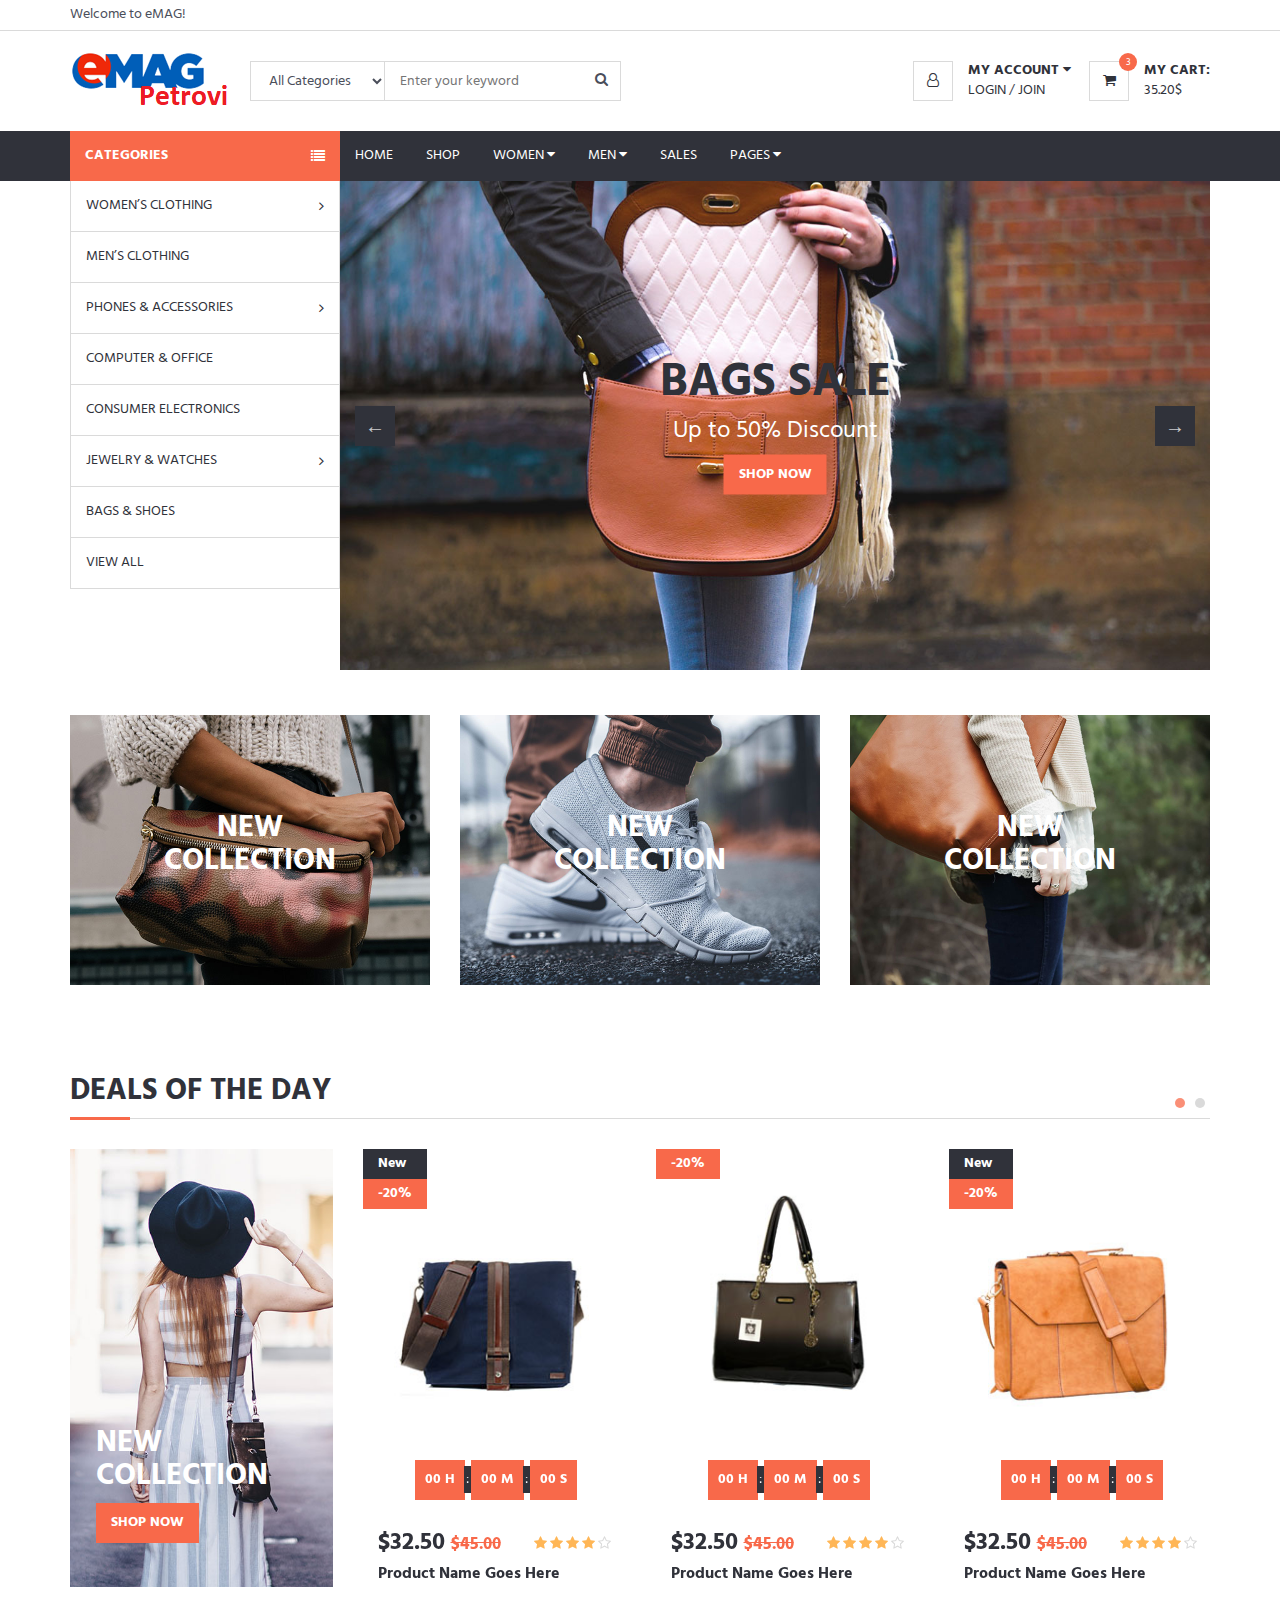
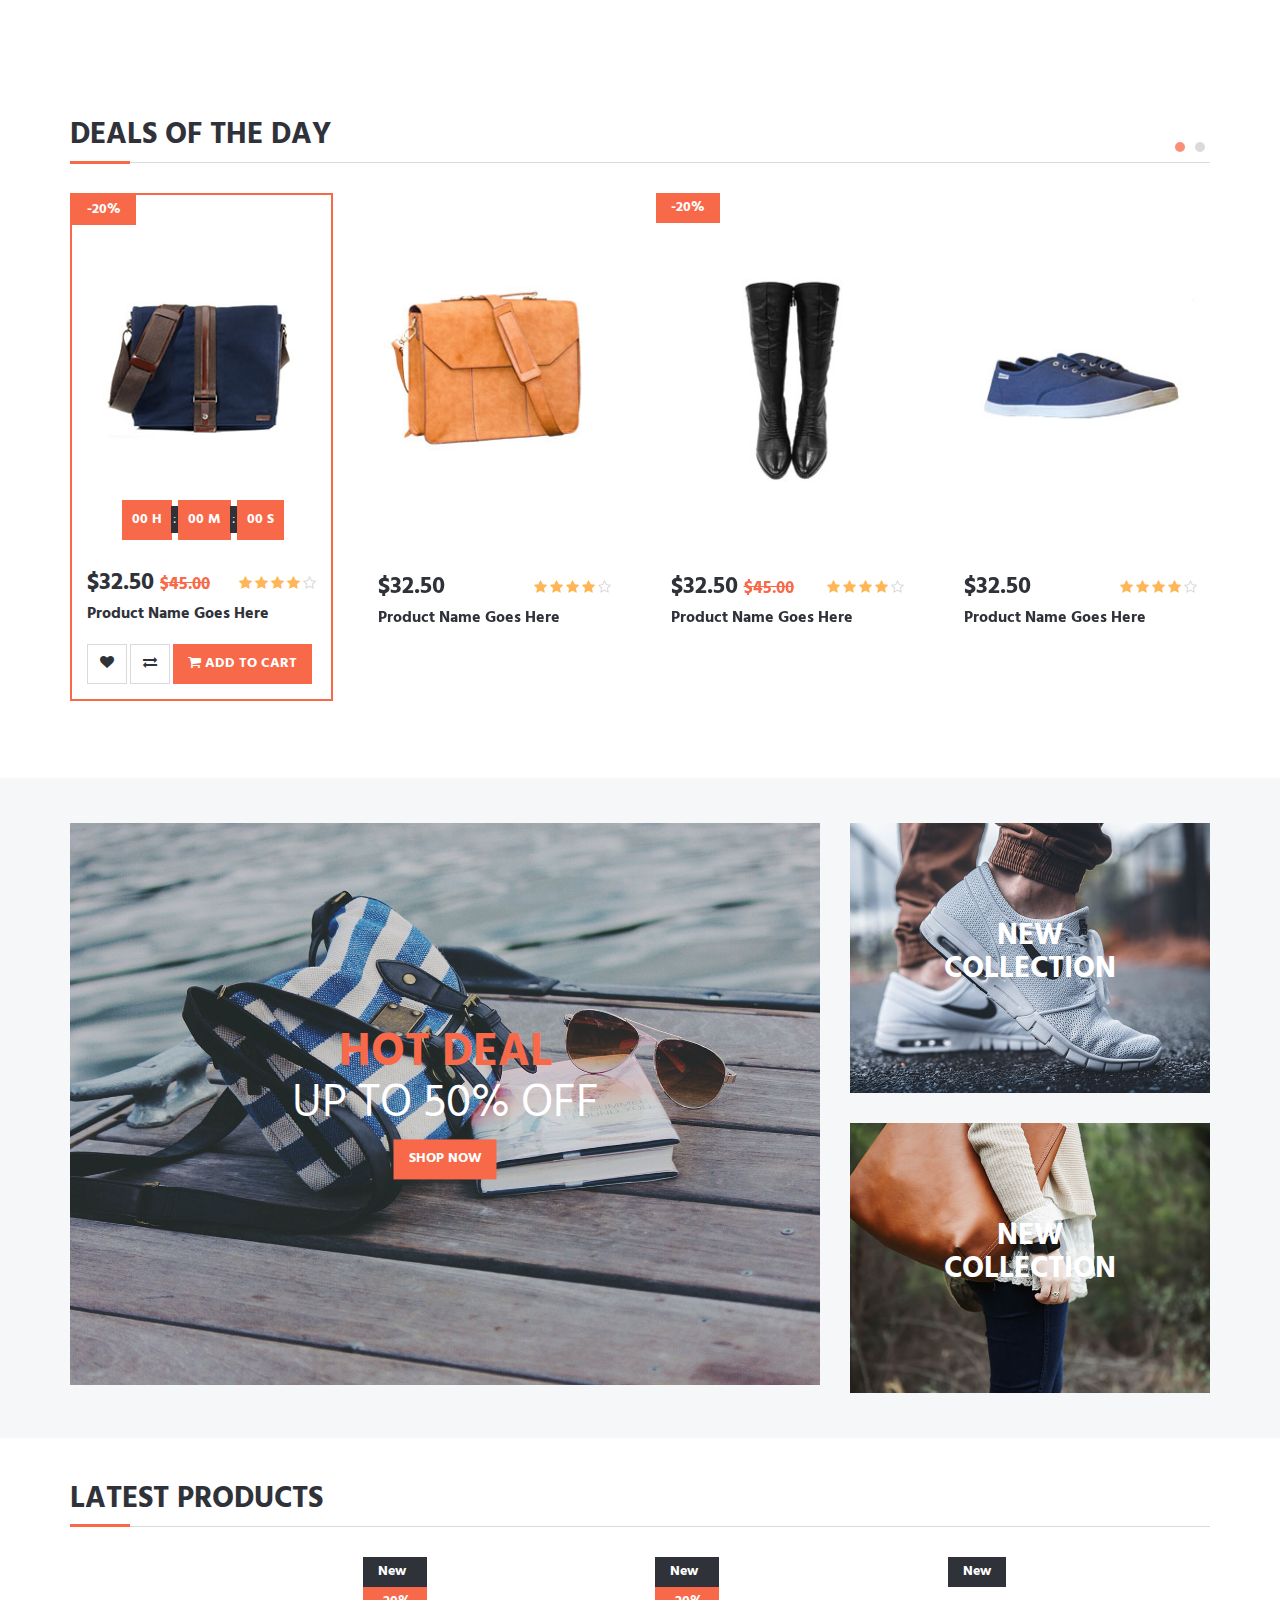
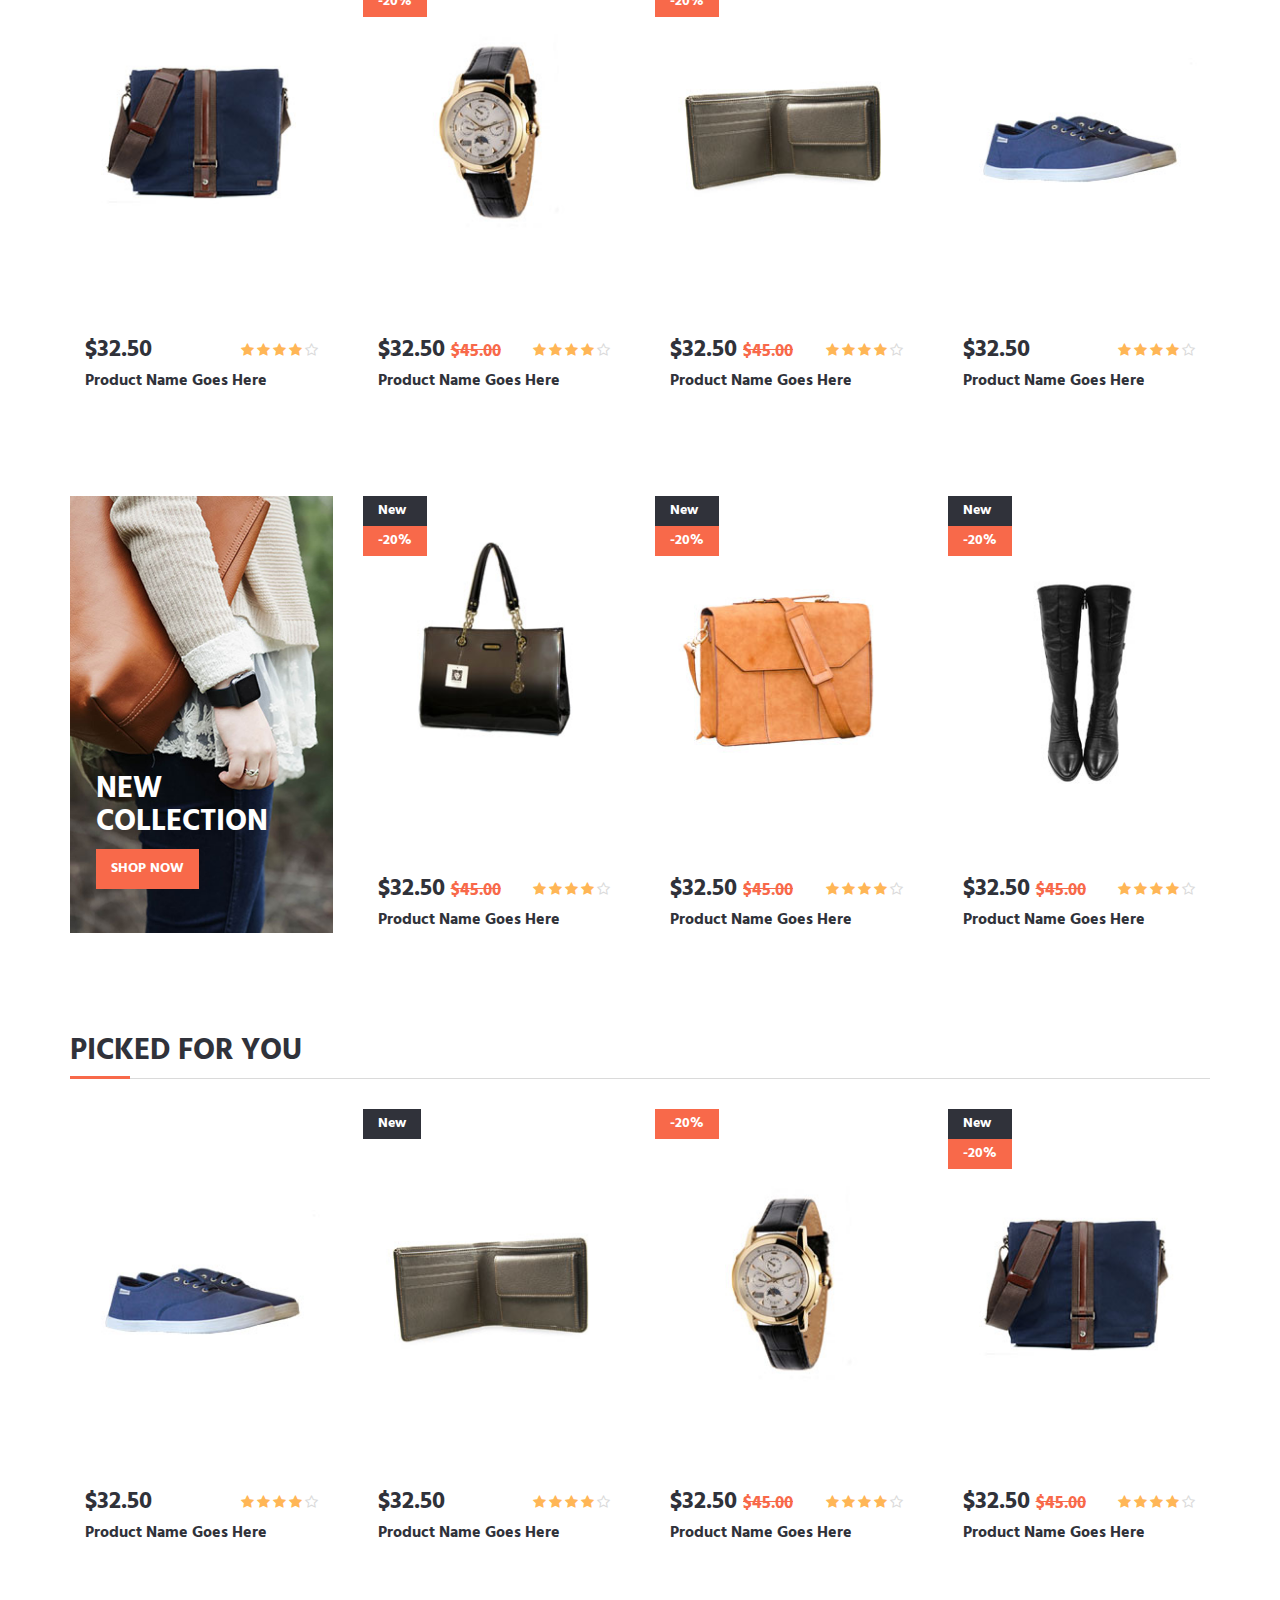
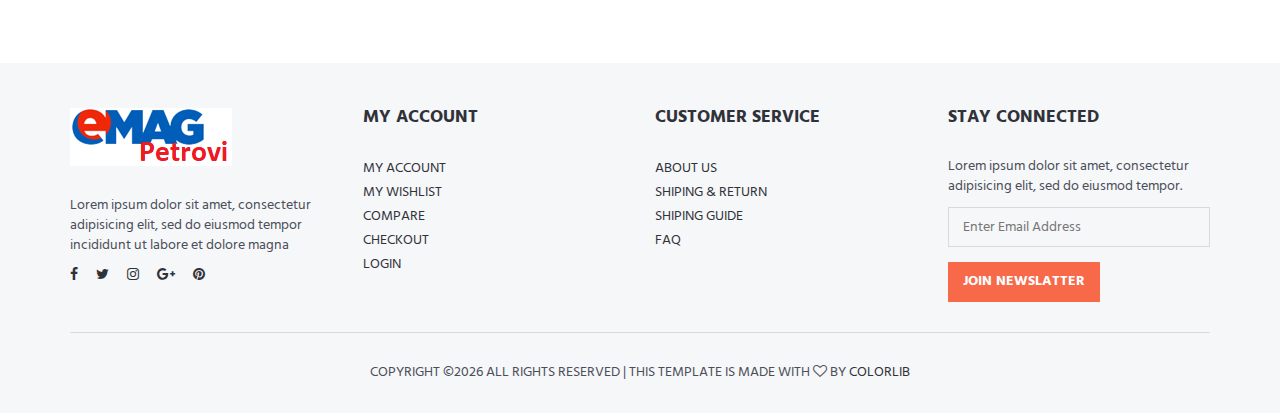
==== commit 7da6f92c: "Merge branch 'master' of https://github.com/DeyanPetroov/MiddleProject_EMAG" ====
--- a/WebContent/index.html
+++ b/WebContent/index.html
@@ -45,29 +45,6 @@
 			<div class="container">
 				<div class="pull-left">
 					<span>Welcome to eMAG!</span>
-				</div>
-				<div class="pull-right">
-					<ul class="header-top-links">
-						<li><a href="#">Store</a></li>
-						<li><a href="#">Newsletter</a></li>
-						<li><a href="#">FAQ</a></li>
-						<li class="dropdown default-dropdown">
-							<a class="dropdown-toggle" data-toggle="dropdown" aria-expanded="true">ENG <i class="fa fa-caret-down"></i></a>
-							<ul class="custom-menu">
-								<li><a href="#">English (ENG)</a></li>
-								<li><a href="#">Russian (Ru)</a></li>
-								<li><a href="#">French (FR)</a></li>
-								<li><a href="#">Spanish (Es)</a></li>
-							</ul>
-						</li>
-						<li class="dropdown default-dropdown">
-							<a class="dropdown-toggle" data-toggle="dropdown" aria-expanded="true">USD <i class="fa fa-caret-down"></i></a>
-							<ul class="custom-menu">
-								<li><a href="#">USD ($)</a></li>
-								<li><a href="#">EUR (€)</a></li>
-							</ul>
-						</li>
-					</ul>
 				</div>
 			</div>
 		</div>
@@ -111,14 +88,13 @@
 								</div>
 								<strong class="text-uppercase">My Account <i class="fa fa-caret-down"></i></strong>
 							</div>
-							<a href="#" class="text-uppercase">Login</a> / <a href="#" class="text-uppercase">Join</a>
+							<a href="login.html" class="text-uppercase">Login</a> / <a href="register.html" class="text-uppercase">Join</a>
 							<ul class="custom-menu">
 								<li><a href="#"><i class="fa fa-user-o"></i> My Account</a></li>
 								<li><a href="#"><i class="fa fa-heart-o"></i> My Wishlist</a></li>
-								<li><a href="#"><i class="fa fa-exchange"></i> Compare</a></li>
 								<li><a href="http://localhost:8080/Emag/checkout.html"><i class="fa fa-check"></i> Checkout</a></li>
-								<li><a href="#"><i class="fa fa-unlock-alt"></i> Login</a></li>
-								<li><a href="#"><i class="fa fa-user-plus"></i> Create An Account</a></li>
+								<li><a href="http://localhost:8080/Emag/login.html"><i class="fa fa-unlock-alt"></i> Login</a></li>
+								<li><a href="http://localhost:8080/Emag/register.html"><i class="fa fa-user-plus"></i> Create An Account</a></li>
 							</ul>
 						</li>
 						<!-- /Account -->
@@ -198,8 +174,7 @@
 										<ul class="list-links">
 											<li>
 												<h3 class="list-links-title">Categories</h3></li>
-											<li><a href="#">Women’s Clothing</a></li>
-											<li><a href="#">Men’s Clothing</a></li>
+											<li><a href="#">Clothing</a></li>
 											<li><a href="#">Phones & Accessories</a></li>
 											<li><a href="#">Jewelry & Watches</a></li>
 											<li><a href="#">Bags & Shoes</a></li>
@@ -210,8 +185,7 @@
 										<ul class="list-links">
 											<li>
 												<h3 class="list-links-title">Categories</h3></li>
-											<li><a href="#">Women’s Clothing</a></li>
-											<li><a href="#">Men’s Clothing</a></li>
+											<li><a href="#">Clothing</a></li>
 											<li><a href="#">Phones & Accessories</a></li>
 											<li><a href="#">Jewelry & Watches</a></li>
 											<li><a href="#">Bags & Shoes</a></li>
@@ -222,8 +196,7 @@
 										<ul class="list-links">
 											<li>
 												<h3 class="list-links-title">Categories</h3></li>
-											<li><a href="#">Women’s Clothing</a></li>
-											<li><a href="#">Men’s Clothing</a></li>
+											<li><a href="#">Clothing</a></li>
 											<li><a href="#">Phones & Accessories</a></li>
 											<li><a href="#">Jewelry & Watches</a></li>
 											<li><a href="#">Bags & Shoes</a></li>
@@ -252,8 +225,7 @@
 										<ul class="list-links">
 											<li>
 												<h3 class="list-links-title">Categories</h3></li>
-											<li><a href="#">Women’s Clothing</a></li>
-											<li><a href="#">Men’s Clothing</a></li>
+											<li><a href="#">Clothing</a></li>
 											<li><a href="#">Phones & Accessories</a></li>
 											<li><a href="#">Jewelry & Watches</a></li>
 											<li><a href="#">Bags & Shoes</a></li>
@@ -262,8 +234,7 @@
 										<ul class="list-links">
 											<li>
 												<h3 class="list-links-title">Categories</h3></li>
-											<li><a href="#">Women’s Clothing</a></li>
-											<li><a href="#">Men’s Clothing</a></li>
+											<li><a href="#">Clothing</a></li>
 											<li><a href="#">Phones & Accessories</a></li>
 											<li><a href="#">Jewelry & Watches</a></li>
 											<li><a href="#">Bags & Shoes</a></li>
@@ -274,8 +245,7 @@
 										<ul class="list-links">
 											<li>
 												<h3 class="list-links-title">Categories</h3></li>
-											<li><a href="#">Women’s Clothing</a></li>
-											<li><a href="#">Men’s Clothing</a></li>
+											<li><a href="#">Clothing</a></li>
 											<li><a href="#">Phones & Accessories</a></li>
 											<li><a href="#">Jewelry & Watches</a></li>
 											<li><a href="#">Bags & Shoes</a></li>
@@ -284,8 +254,7 @@
 										<ul class="list-links">
 											<li>
 												<h3 class="list-links-title">Categories</h3></li>
-											<li><a href="#">Women’s Clothing</a></li>
-											<li><a href="#">Men’s Clothing</a></li>
+											<li><a href="#">Clothing</a></li>
 											<li><a href="#">Phones & Accessories</a></li>
 											<li><a href="#">Jewelry & Watches</a></li>
 											<li><a href="#">Bags & Shoes</a></li>
@@ -312,8 +281,7 @@
 										<ul class="list-links">
 											<li>
 												<h3 class="list-links-title">Categories</h3></li>
-											<li><a href="#">Women’s Clothing</a></li>
-											<li><a href="#">Men’s Clothing</a></li>
+											<li><a href="#">Clothing</a></li>
 											<li><a href="#">Phones & Accessories</a></li>
 											<li><a href="#">Jewelry & Watches</a></li>
 											<li><a href="#">Bags & Shoes</a></li>
@@ -322,8 +290,7 @@
 										<ul class="list-links">
 											<li>
 												<h3 class="list-links-title">Categories</h3></li>
-											<li><a href="#">Women’s Clothing</a></li>
-											<li><a href="#">Men’s Clothing</a></li>
+											<li><a href="#">Clothing</a></li>
 											<li><a href="#">Phones & Accessories</a></li>
 											<li><a href="#">Jewelry & Watches</a></li>
 											<li><a href="#">Bags & Shoes</a></li>
@@ -334,8 +301,7 @@
 										<ul class="list-links">
 											<li>
 												<h3 class="list-links-title">Categories</h3></li>
-											<li><a href="#">Women’s Clothing</a></li>
-											<li><a href="#">Men’s Clothing</a></li>
+											<li><a href="#">Clothing</a></li>
 											<li><a href="#">Phones & Accessories</a></li>
 											<li><a href="#">Jewelry & Watches</a></li>
 											<li><a href="#">Bags & Shoes</a></li>
@@ -344,8 +310,7 @@
 										<ul class="list-links">
 											<li>
 												<h3 class="list-links-title">Categories</h3></li>
-											<li><a href="#">Women’s Clothing</a></li>
-											<li><a href="#">Men’s Clothing</a></li>
+											<li><a href="#">Clothing</a></li>
 											<li><a href="#">Phones & Accessories</a></li>
 											<li><a href="#">Jewelry & Watches</a></li>
 											<li><a href="#">Bags & Shoes</a></li>
@@ -356,8 +321,7 @@
 										<ul class="list-links">
 											<li>
 												<h3 class="list-links-title">Categories</h3></li>
-											<li><a href="#">Women’s Clothing</a></li>
-											<li><a href="#">Men’s Clothing</a></li>
+											<li><a href="#">Clothing</a></li>
 											<li><a href="#">Phones & Accessories</a></li>
 											<li><a href="#">Jewelry & Watches</a></li>
 											<li><a href="#">Bags & Shoes</a></li>
@@ -366,8 +330,7 @@
 										<ul class="list-links">
 											<li>
 												<h3 class="list-links-title">Categories</h3></li>
-											<li><a href="#">Women’s Clothing</a></li>
-											<li><a href="#">Men’s Clothing</a></li>
+											<li><a href="#">Clothing</a></li>
 											<li><a href="#">Phones & Accessories</a></li>
 											<li><a href="#">Jewelry & Watches</a></li>
 											<li><a href="#">Bags & Shoes</a></li>
